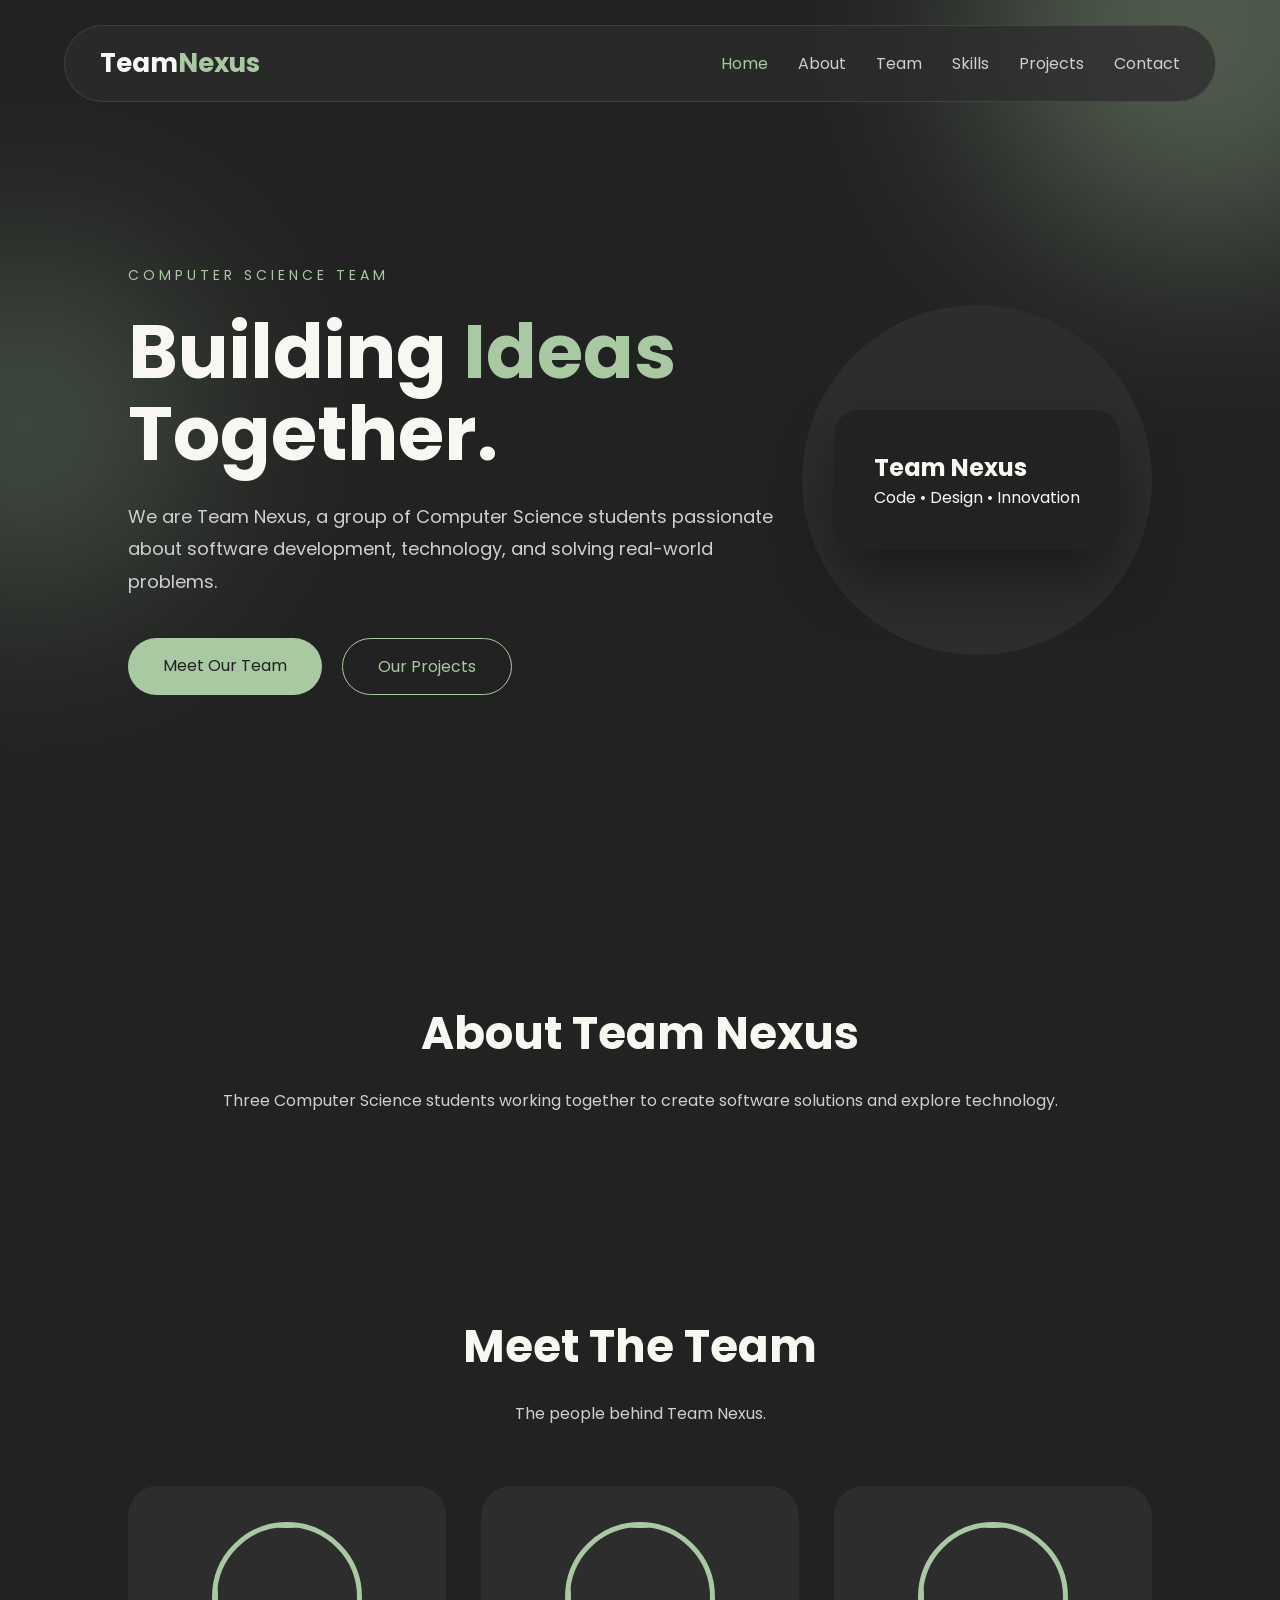
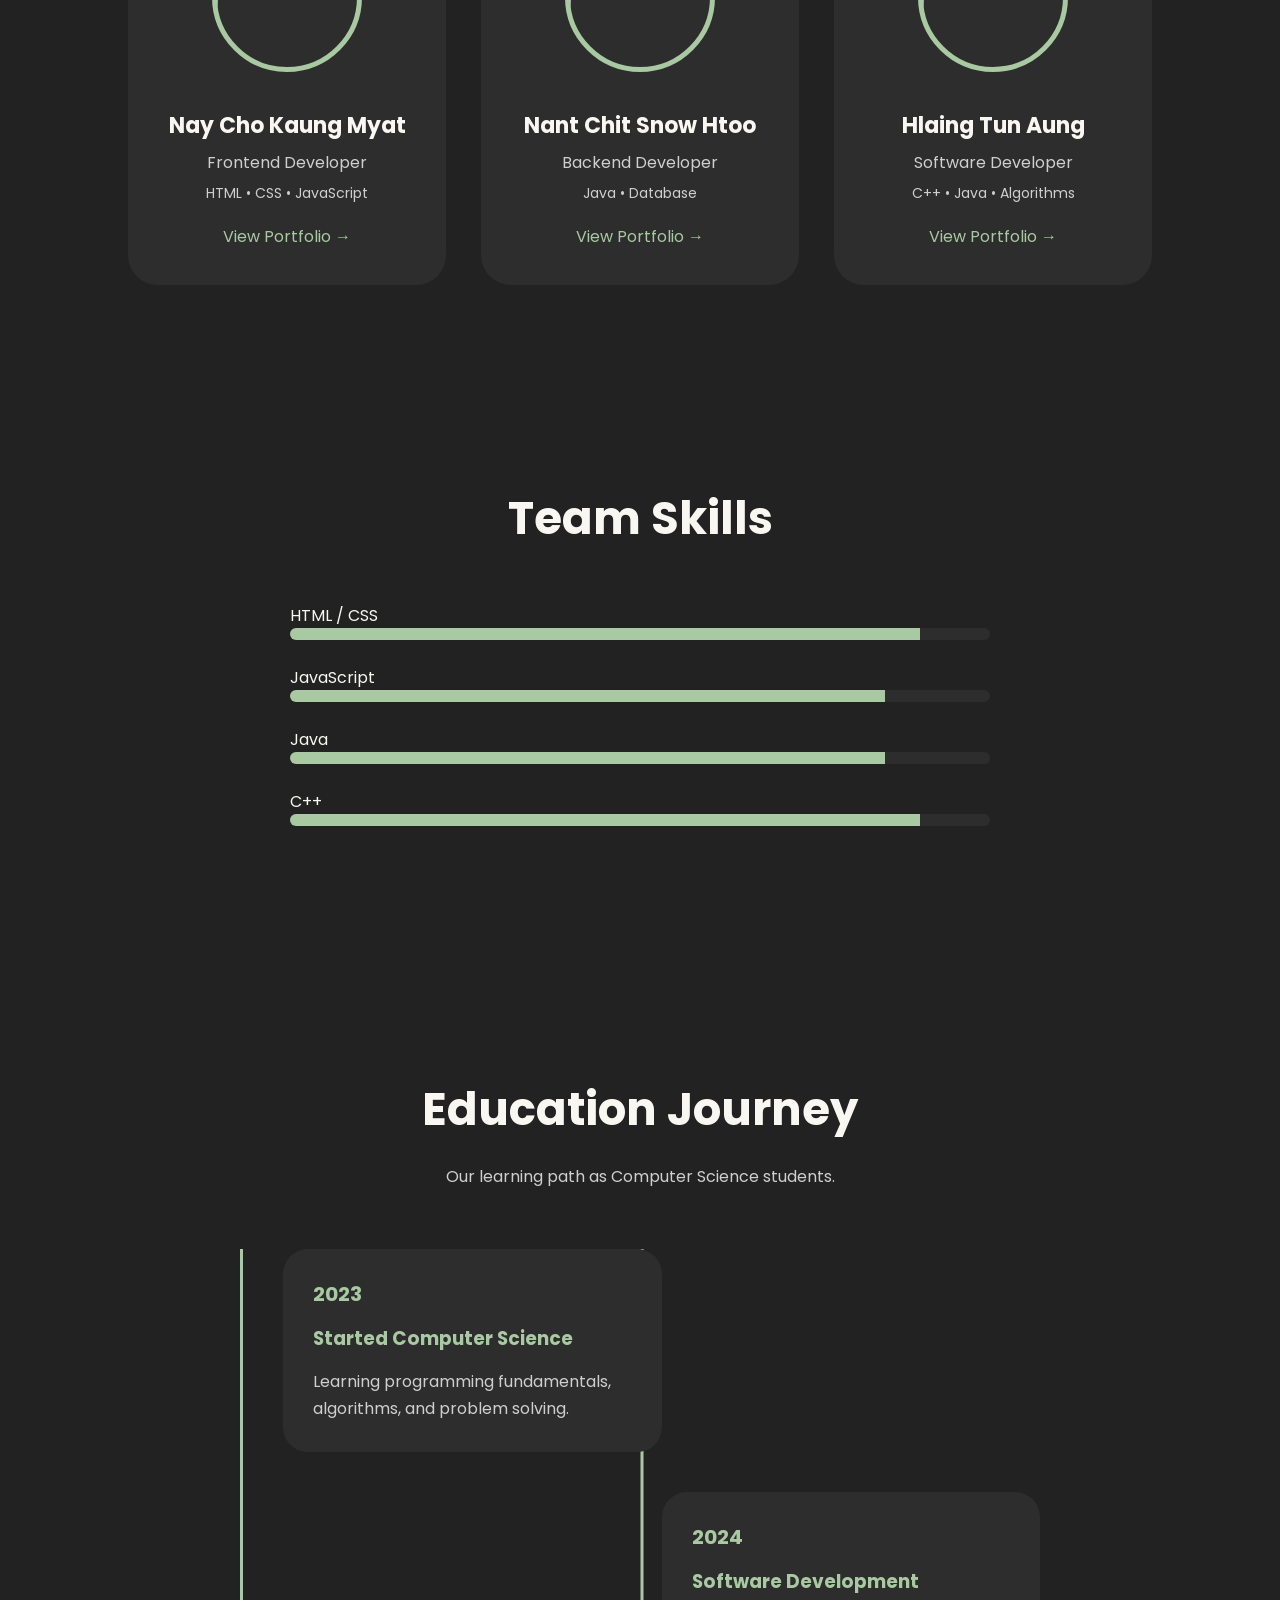
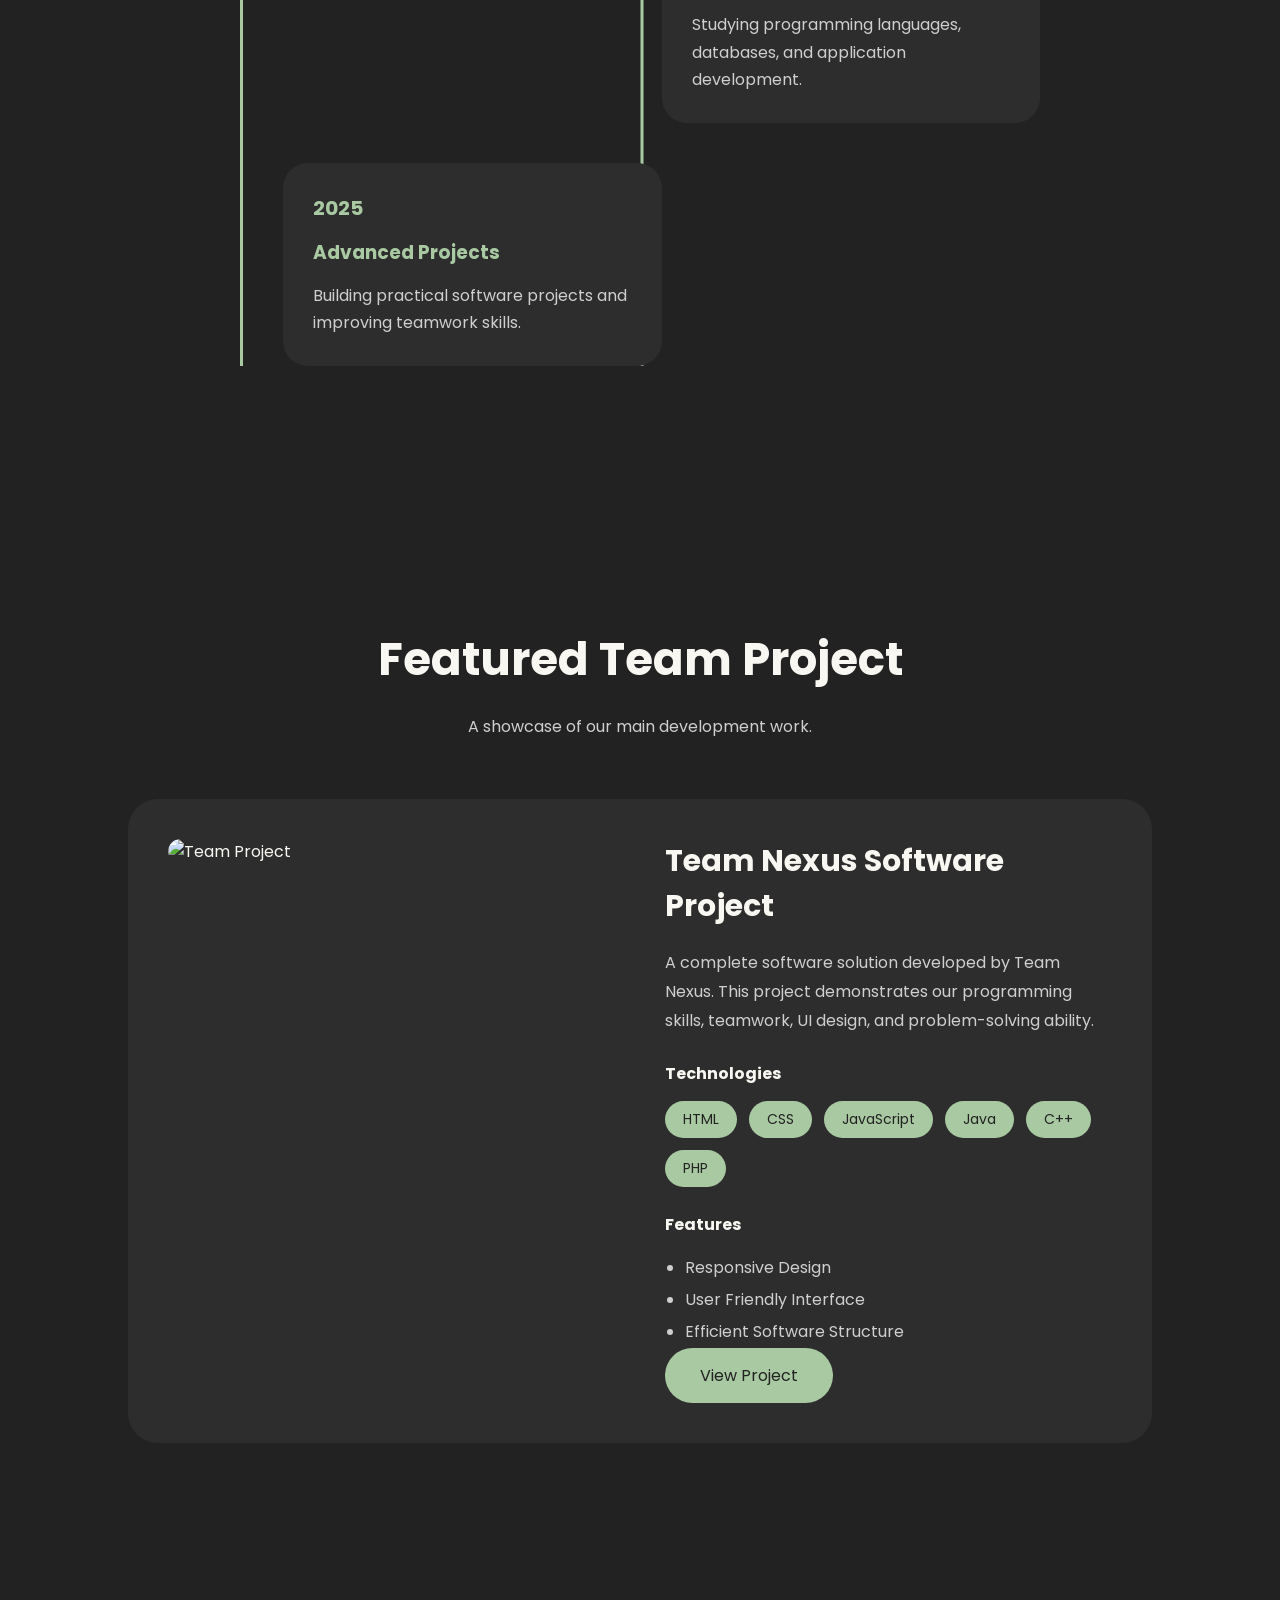
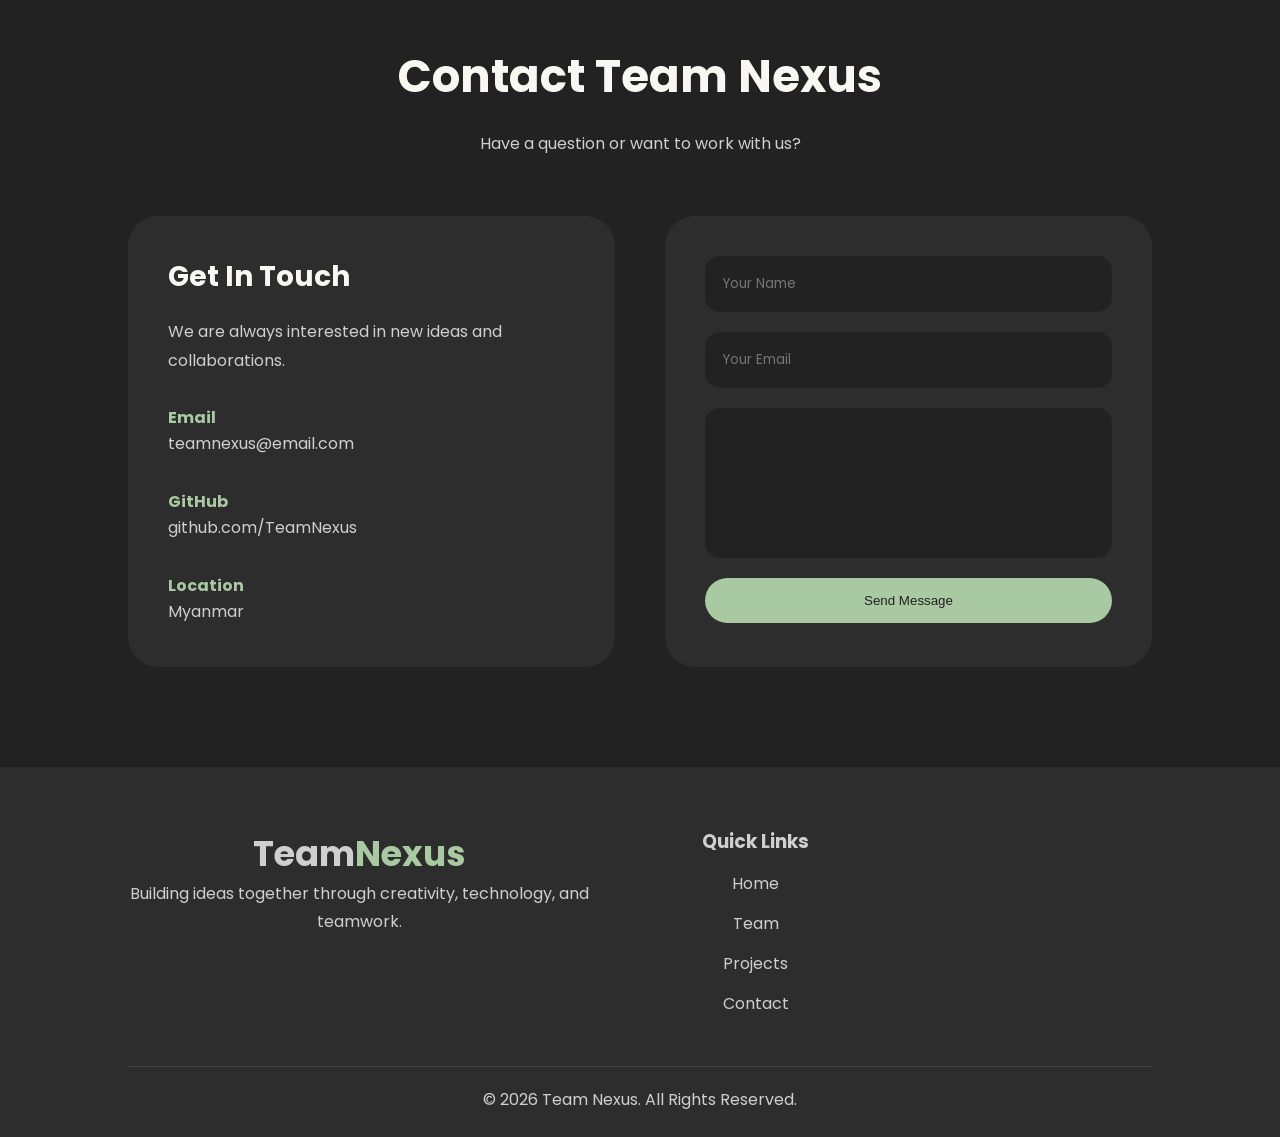
==== index.html @ 637f48d8 "Add files via upload" ====
<!DOCTYPE html>
<html lang="en">

<head>

    <meta charset="UTF-8">
    <meta name="viewport" content="width=device-width, initial-scale=1.0">

    <title>Team Nexus | Portfolio</title>

    <link rel="stylesheet" href="style.css">

    <link href="https://fonts.googleapis.com/css2?family=Poppins:wght@300;400;500;600;700&display=swap" rel="stylesheet">

</head>


<body>


<!-- Loading Screen -->

<div class="loader">

    <h1>TEAM NEXUS</h1>

    <div class="loader-circle"></div>

</div>



<!-- Background Effects -->

<div class="background-shape shape-one"></div>
<div class="background-shape shape-two"></div>





<!-- Navigation -->

<header class="navbar">


    <div class="logo">
        Team<span>Nexus</span>
    </div>



    <nav>

        <a href="#home" class="active">Home</a>

        <a href="#about">About</a>

        <a href="#team">Team</a>

        <a href="#skills">Skills</a>

        <a href="#projects">Projects</a>

        <a href="#contact">Contact</a>

    </nav>


    <button class="menu-btn">
        ☰
    </button>


</header>







<!-- HERO SECTION -->


<section class="hero" id="home">


    <div class="hero-text">


        <p class="small-title">
            COMPUTER SCIENCE TEAM
        </p>


        <h1>
            Building
            <span>
                Ideas
            </span>
            Together.
        </h1>


        <p class="description">

            We are Team Nexus, a group of Computer Science students
            passionate about software development, technology,
            and solving real-world problems.

        </p>



        <div class="hero-buttons">


            <a href="#team" class="btn primary">
                Meet Our Team
            </a>


            <a href="#projects" class="btn secondary">
                Our Projects
            </a>


        </div>


    </div>





    <div class="hero-image">


        <div class="floating-card">


            <h2>
                Team Nexus
            </h2>


            <p>
                Code • Design • Innovation
            </p>


        </div>


    </div>


</section>









<!-- ABOUT -->


<section class="section" id="about">


    <h2>
        About Team Nexus
    </h2>


    <p class="section-text">

        Three Computer Science students working together
        to create software solutions and explore technology.

    </p>


</section>









<!-- TEAM SECTION -->


<section class="section" id="team">


<h2>
    Meet The Team
</h2>


<p class="section-text">
    The people behind Team Nexus.
</p>



<div class="team-container">





<!-- MEMBER 1 -->

<div class="team-card reveal">


    <div class="photo">

        <img src="naychokaungmyat.jpg">

    </div>



    <h3>
        Nay Cho Kaung Myat
    </h3>



    <p>
        Frontend Developer
    </p>



    <p class="mini">
        HTML • CSS • JavaScript
    </p>



    <a href="member1.html">
        View Portfolio →
    </a>


</div>







<!-- MEMBER 2 -->


<div class="team-card reveal">


    <div class="photo">

        <img src="nantchitsnowhtoo.jpg">

    </div>



    <h3>
        Nant Chit Snow Htoo
    </h3>



    <p>
        Backend Developer
    </p>



    <p class="mini">
        Java • Database
    </p>



    <a href="member2.html">
        View Portfolio →
    </a>


</div>









<!-- MEMBER 3 -->


<div class="team-card reveal">


    <div class="photo">

        <img src="hlainghtunaung.jpg">

    </div>



    <h3>
        Hlaing Tun Aung
    </h3>



    <p>
        Software Developer
    </p>



    <p class="mini">
        C++ • Java • Algorithms
    </p>



    <a href="https://tunaunghlaing299-ux.github.io/student-portfolio/">
        View Portfolio →
    </a>


</div>



</div>


</section>









<!-- SKILLS -->


<section class="section" id="skills">


<h2>
    Team Skills
</h2>



<div class="skills-box">


<p>
HTML / CSS
</p>


<div class="bar">
<span style="width:90%"></span>
</div>





<p>
JavaScript
</p>


<div class="bar">
<span style="width:85%"></span>
</div>






<p>
Java
</p>


<div class="bar">
<span style="width:85%"></span>
</div>





<p>
C++
</p>


<div class="bar">
<span style="width:90%"></span>
</div>




</div>


</section>




<!-- EDUCATION TIMELINE -->

<section class="section" id="education">

    <h2>
        Education Journey
    </h2>


    <p class="section-text">
        Our learning path as Computer Science students.
    </p>



    <div class="timeline">


        <div class="timeline-item">

            <span>
                2023
            </span>

            <h3>
                Started Computer Science
            </h3>

            <p>
                Learning programming fundamentals,
                algorithms, and problem solving.
            </p>

        </div>





        <div class="timeline-item">

            <span>
                2024
            </span>


            <h3>
                Software Development
            </h3>


            <p>
                Studying programming languages,
                databases, and application development.
            </p>

        </div>






        <div class="timeline-item">


            <span>
                2025
            </span>


            <h3>
                Advanced Projects
            </h3>


            <p>
                Building practical software projects
                and improving teamwork skills.
            </p>


        </div>



    </div>


</section>




<!-- FEATURED PROJECT -->


<section class="section" id="projects">


<h2>
    Featured Team Project
</h2>


<p class="section-text">

A showcase of our main development work.

</p>




<div class="project-showcase">



    <div class="project-image">


        <img src="images/project/main-project.jpg"
        alt="Team Project">


    </div>





    <div class="project-info">


        <h3>
            Team Nexus Software Project
        </h3>



        <p>

        A complete software solution developed
        by Team Nexus. This project demonstrates
        our programming skills, teamwork,
        UI design, and problem-solving ability.

        </p>





        <h4>
            Technologies
        </h4>



        <div class="tech-list">


            <span>
                HTML
            </span>


            <span>
                CSS
            </span>


            <span>
                JavaScript
            </span>


            <span>
                Java
            </span>


            <span>
                C++
            </span>


            <span>
                PHP
            </span>

        </div>





        <h4>
            Features
        </h4>



        <ul>


            <li>
                Responsive Design
            </li>


            <li>
                User Friendly Interface
            </li>



            <li>
                Efficient Software Structure
            </li>


        </ul>



        <a href="#" class="btn primary">

            View Project

        </a>



    </div>



</div>



</section>








<!-- CONTACT -->


<section class="section contact" id="contact">


<h2>
    Contact Team Nexus
</h2>


<p class="section-text">

Have a question or want to work with us?

</p>




<div class="contact-container">



    <!-- CONTACT INFORMATION -->


    <div class="contact-info">


        <h3>
            Get In Touch
        </h3>


        <p>
            We are always interested in
            new ideas and collaborations.
        </p>



        <div class="contact-item">


            <h4>
                Email
            </h4>


            <p>
                teamnexus@email.com
            </p>


        </div>





        <div class="contact-item">


            <h4>
                GitHub
            </h4>


            <p>
                github.com/TeamNexus
            </p>


        </div>





        <div class="contact-item">


            <h4>
                Location
            </h4>


            <p>
                Myanmar
            </p>


        </div>



    </div>






    <!-- CONTACT FORM -->


    <form class="contact-form">



        <input 
        type="text"
        placeholder="Your Name">





        <input 
        type="email"
        placeholder="Your Email">





        <textarea 
        placeholder="Your Message">
        </textarea>





        <button class="btn primary">

            Send Message

        </button>




    </form>



</div>



</section>








<!-- FOOTER -->


<footer>


<div class="footer-container">



    <div class="footer-brand">


        <h2>
            Team<span>Nexus</span>
        </h2>


        <p>

        Building ideas together through
        creativity, technology, and teamwork.

        </p>


    </div>






    <div class="footer-links">


        <h3>
            Quick Links
        </h3>


        <a href="#home">
            Home
        </a>


        <a href="#team">
            Team
        </a>


        <a href="#projects">
            Projects
        </a>


        <a href="#contact">
            Contact
        </a>


    </div>





</div>






<div class="copyright">


<p>

© 2026 Team Nexus. All Rights Reserved.

</p>


</div>



</footer>






<script src="script.js"></script>


</body>

</html>
---- style.css ----
/* =========================================
   TEAM NEXUS
   Matcha Mist × Dusty Coal
   Premium Portfolio Design
========================================= */


* {
    margin: 0;
    padding: 0;
    box-sizing: border-box;
}


html {
    scroll-behavior: smooth;
}


body {

    font-family: "Poppins", sans-serif;

    background: #222222;

    color: #F8F7F2;

    overflow-x: hidden;

}



/* =========================================
   LOADER
========================================= */


.loader {

    position: fixed;

    inset: 0;

    background: #222222;

    display:flex;

    justify-content:center;

    align-items:center;

    flex-direction:column;

    z-index:9999;

    animation: hideLoader 2.5s forwards;

}



.loader h1 {

    color:#A8C9A1;

    letter-spacing:6px;

    font-size:42px;

}



.loader-circle {


    width:50px;

    height:50px;

    border-radius:50%;

    border:4px solid #2D2D2D;

    border-top-color:#A8C9A1;

    margin-top:25px;

    animation:spin 1s linear infinite;

}



@keyframes spin {

    to {

        transform:rotate(360deg);

    }

}



@keyframes hideLoader {


    80% {

        opacity:1;

    }


    100% {

        opacity:0;

        visibility:hidden;

    }

}





/* =========================================
   BACKGROUND EFFECT
========================================= */


.background-shape {

    position:absolute;

    border-radius:50%;

    filter:blur(100px);

    opacity:.35;

    z-index:-1;

}



.shape-one {


    width:450px;

    height:450px;

    background:#A8C9A1;

    top:-200px;

    right:-150px;

    animation:float 8s infinite alternate;

}



.shape-two {


    width:350px;

    height:350px;

    background:#7F9F7D;

    left:-150px;

    bottom:300px;

    animation:float 10s infinite alternate;

}



@keyframes float {

    from {

        transform:translateY(0);

    }


    to {

        transform:translateY(80px);

    }

}








/* =========================================
   NAVBAR
========================================= */


.navbar {


    position:fixed;

    top:25px;

    left:50%;

    transform:translateX(-50%);

    width:90%;

    padding:18px 35px;

    display:flex;

    justify-content:space-between;

    align-items:center;


    background:rgba(45,45,45,.75);

    backdrop-filter:blur(20px);

    border:1px solid rgba(168,201,161,.15);

    border-radius:50px;

    z-index:1000;


}



.logo {

    font-size:26px;

    font-weight:700;

}



.logo span {

    color:#A8C9A1;

}



nav {

    display:flex;

    gap:30px;

}



nav a {


    color:#CFCFCF;

    text-decoration:none;

    transition:.3s;

}



nav a:hover,
nav .active {


    color:#A8C9A1;

}



.menu-btn {


    display:none;

    background:none;

    border:none;

    color:white;

    font-size:25px;

}








/* =========================================
   HERO
========================================= */


.hero {


    min-height:100vh;

    padding:140px 10% 80px;

    display:flex;

    justify-content:space-between;

    align-items:center;


}



.hero-text {


    max-width:650px;

    animation:appear 1s ease;

}



.small-title {


    color:#A8C9A1;

    letter-spacing:4px;

    font-size:14px;

}



.hero h1 {


    font-size:75px;

    line-height:1.1;

    margin:25px 0;

}



.hero h1 span {

    color:#A8C9A1;

}



.description {


    color:#CFCFCF;

    line-height:1.8;

    font-size:18px;

}



.hero-buttons {


    display:flex;

    gap:20px;

    margin-top:40px;

}



.btn {


    padding:15px 35px;

    border-radius:40px;

    text-decoration:none;

    display:inline-block;

    transition:.4s;

}



.btn:hover {

    transform:translateY(-5px);

}



.primary {


    background:#A8C9A1;

    color:#222;

}



.secondary {


    border:1px solid #A8C9A1;

    color:#A8C9A1;

}






.hero-image {


    width:350px;

    height:350px;

    background:#2D2D2D;

    border-radius:50%;


    display:flex;

    justify-content:center;

    align-items:center;


    animation:float 5s infinite alternate;

}



.floating-card {


    padding:40px;

    background:#222;

    border-radius:25px;

    box-shadow:0 30px 60px rgba(0,0,0,.4);

}





/* =========================================
   SECTION
========================================= */


.section {


    padding:100px 10%;

}



.section h2 {


    text-align:center;

    font-size:45px;

    margin-bottom:20px;

}



.section-text {


    text-align:center;

    color:#CFCFCF;

}








/* =========================================
   TEAM CARDS
========================================= */


.team-container {


    margin-top:60px;

    display:grid;

    grid-template-columns:repeat(3,1fr);

    gap:35px;

}



.team-card {


    background:#2D2D2D;

    padding:35px;

    border-radius:30px;

    text-align:center;

    border:1px solid transparent;

    transition:.5s;


}



.team-card:hover {


    transform:translateY(-15px);

    border-color:#A8C9A1;


}



.photo img {


    width:150px;

    height:150px;

    border-radius:50%;

    object-fit:cover;

    border:5px solid #A8C9A1;

}



.team-card h3 {


    margin-top:25px;

    font-size:22px;

}



.team-card p {


    color:#CFCFCF;

    margin-top:8px;

}



.mini {


    font-size:14px;

}



.team-card a {


    display:inline-block;

    margin-top:20px;

    color:#A8C9A1;

    text-decoration:none;

}









/* =========================================
   SKILLS
========================================= */


.skills-box {


    max-width:700px;

    margin:50px auto;

}



.skills-box p {


    margin-top:25px;

}



.bar {


    height:12px;

    background:#2D2D2D;

    border-radius:20px;

    overflow:hidden;

}



.bar span {


    display:block;

    height:100%;

    background:#A8C9A1;

}








/* =========================================
   FEATURED PROJECT
========================================= */


.featured-project {


    margin-top:50px;

    background:#2D2D2D;

    border-radius:30px;

    padding:40px;

    display:flex;

    gap:40px;

    align-items:center;

}



.featured-project img {


    width:45%;

    border-radius:20px;

}



.featured-project p {


    color:#CFCFCF;

    line-height:1.8;

    margin:20px 0;

}








/* =========================================
   FOOTER
========================================= */


footer {


    padding:30px;

    text-align:center;

    background:#2D2D2D;

    color:#CFCFCF;

}







/* =========================================
   MOBILE
========================================= */


@media(max-width:900px){


nav {

    display:none;

}


.menu-btn {

    display:block;

}


.hero {


    flex-direction:column;

    text-align:center;

}



.hero h1 {


    font-size:50px;

}



.hero-buttons {


    justify-content:center;

}



.hero-image {


    margin-top:60px;

}



.team-container {


    grid-template-columns:1fr;

}



.featured-project {


    flex-direction:column;

}



.featured-project img {


    width:100%;

}



}

/* ===============================
   MEMBER PAGE
================================ */


.member-hero {

    min-height:80vh;

    padding:140px 10%;

    display:flex;

    align-items:center;

    gap:60px;

}


.profile-image img {


    width:280px;

    height:280px;

    object-fit:cover;

    border-radius:50%;

    border:8px solid #A8C9A1;

}




.timeline {


    max-width:700px;

    margin:50px auto;

    border-left:3px solid #A8C9A1;

    padding-left:40px;


}



.timeline div {


    margin-bottom:40px;

}



.timeline h3 {


    color:#A8C9A1;

}




.gallery {


    columns:3;

    column-gap:20px;

    margin-top:50px;

}



.gallery img {


    width:100%;

    margin-bottom:20px;

    border-radius:20px;

    transition:.4s;

}



.gallery img:hover {


    transform:scale(1.05);

}



@media(max-width:900px){


.member-hero {


    flex-direction:column;

    text-align:center;

}



.gallery {


    columns:1;

}



}

/* =====================================
   IMAGE LIGHTBOX
===================================== */


.lightbox {

    position:fixed;

    inset:0;

    background:rgba(0,0,0,.9);

    display:none;

    justify-content:center;

    align-items:center;

    z-index:9999;

}



.lightbox.active {

    display:flex;

}



.lightbox-image {


    max-width:85%;

    max-height:85%;

    border-radius:20px;

    animation:zoom .4s ease;


}



@keyframes zoom {


    from {

        transform:scale(.7);

        opacity:0;

    }


    to {

        transform:scale(1);

        opacity:1;

    }

}





.close-lightbox {


    position:absolute;

    top:40px;

    right:50px;

    font-size:50px;

    color:white;

    cursor:pointer;


}



.prev,
.next {


    position:absolute;

    top:50%;


    transform:translateY(-50%);


    background:#A8C9A1;

    color:#222;


    border:none;

    font-size:30px;

    width:50px;

    height:50px;

    border-radius:50%;

    cursor:pointer;


}



.prev {


    left:40px;

}



.next {


    right:40px;

}





@media(max-width:700px){


.lightbox-image {


    max-width:95%;

}



.prev {

    left:15px;

}



.next {

    right:15px;

}


}

/* ===============================
   EDUCATION TIMELINE
================================ */


.timeline {

    max-width:800px;

    margin:60px auto;

    position:relative;

}



.timeline::before {


    content:"";

    position:absolute;

    left:50%;

    width:3px;

    height:100%;

    background:#A8C9A1;

    transform:translateX(-50%);

}



.timeline-item {


    width:50%;

    padding:30px;

    background:#2D2D2D;

    border-radius:25px;

    margin-bottom:40px;

    position:relative;

}



.timeline-item:nth-child(odd){

    margin-right:auto;

}



.timeline-item:nth-child(even){

    margin-left:auto;

}



.timeline-item span {


    color:#A8C9A1;

    font-weight:700;

    font-size:20px;

}



.timeline-item h3 {


    margin:15px 0;

}



.timeline-item p {


    color:#CFCFCF;

    line-height:1.7;

}





@media(max-width:800px){


.timeline::before{

    left:10px;

}



.timeline-item {


    width:100%;

    margin-left:30px!important;

}


}

/* ===============================
   FEATURED PROJECT
================================ */


.project-showcase {


    margin-top:60px;

    display:grid;

    grid-template-columns:1fr 1fr;

    gap:50px;

    background:#2D2D2D;

    padding:40px;

    border-radius:30px;


}



.project-image img {


    width:100%;

    border-radius:25px;

    transition:.4s;

}



.project-image img:hover {


    transform:scale(1.05);

}





.project-info h3 {


    font-size:30px;

    margin-bottom:20px;

}



.project-info p {


    color:#CFCFCF;

    line-height:1.8;

}





.project-info h4 {


    margin-top:25px;

    margin-bottom:15px;

}





.tech-list {


    display:flex;

    flex-wrap:wrap;

    gap:12px;


}



.tech-list span {


    background:#A8C9A1;

    color:#222;

    padding:8px 18px;

    border-radius:20px;

    font-size:14px;


}





.project-info ul {


    color:#CFCFCF;

    line-height:2;

    padding-left:20px;


}





@media(max-width:900px){


.project-showcase{


    grid-template-columns:1fr;

}



}


/* ===============================
   CONTACT SECTION
================================ */


.contact-container {


    margin-top:60px;

    display:grid;

    grid-template-columns:1fr 1fr;

    gap:50px;


}




.contact-info {


    background:#2D2D2D;

    padding:40px;

    border-radius:30px;


}



.contact-info h3 {


    font-size:28px;

    margin-bottom:20px;


}



.contact-info p {


    color:#CFCFCF;

    line-height:1.8;


}




.contact-item {


    margin-top:30px;

}



.contact-item h4 {


    color:#A8C9A1;

}





.contact-form {


    background:#2D2D2D;

    padding:40px;

    border-radius:30px;

    display:flex;

    flex-direction:column;

    gap:20px;


}




.contact-form input,
.contact-form textarea {


    width:100%;

    padding:18px;

    border-radius:15px;

    border:none;

    outline:none;

    background:#222222;

    color:white;

    font-family:"Poppins";


}



.contact-form textarea {


    height:150px;

    resize:none;


}



.contact-form button {


    border:none;

    cursor:pointer;

}





@media(max-width:900px){


.contact-container{


    grid-template-columns:1fr;

}



}
/* ===============================
   FOOTER
================================ */


footer {


    background:#2D2D2D;

    padding:60px 10% 25px;


}



.footer-container {


    display:grid;

    grid-template-columns:2fr 1fr 1fr;

    gap:50px;


}



.footer-brand h2 {


    font-size:35px;


}



.footer-brand span {


    color:#A8C9A1;


}



.footer-container p {


    color:#CFCFCF;

    line-height:1.8;

}



.footer-links,
.footer-social {


    display:flex;

    flex-direction:column;

    gap:15px;


}



.footer-links a,
.footer-social a {


    color:#CFCFCF;

    text-decoration:none;

    transition:.3s;


}



.footer-links a:hover,
.footer-social a:hover {


    color:#A8C9A1;


}





.copyright {


    margin-top:50px;

    padding-top:20px;

    border-top:1px solid #444;

    text-align:center;


}





@media(max-width:900px){


.footer-container {


    grid-template-columns:1fr;


}



}
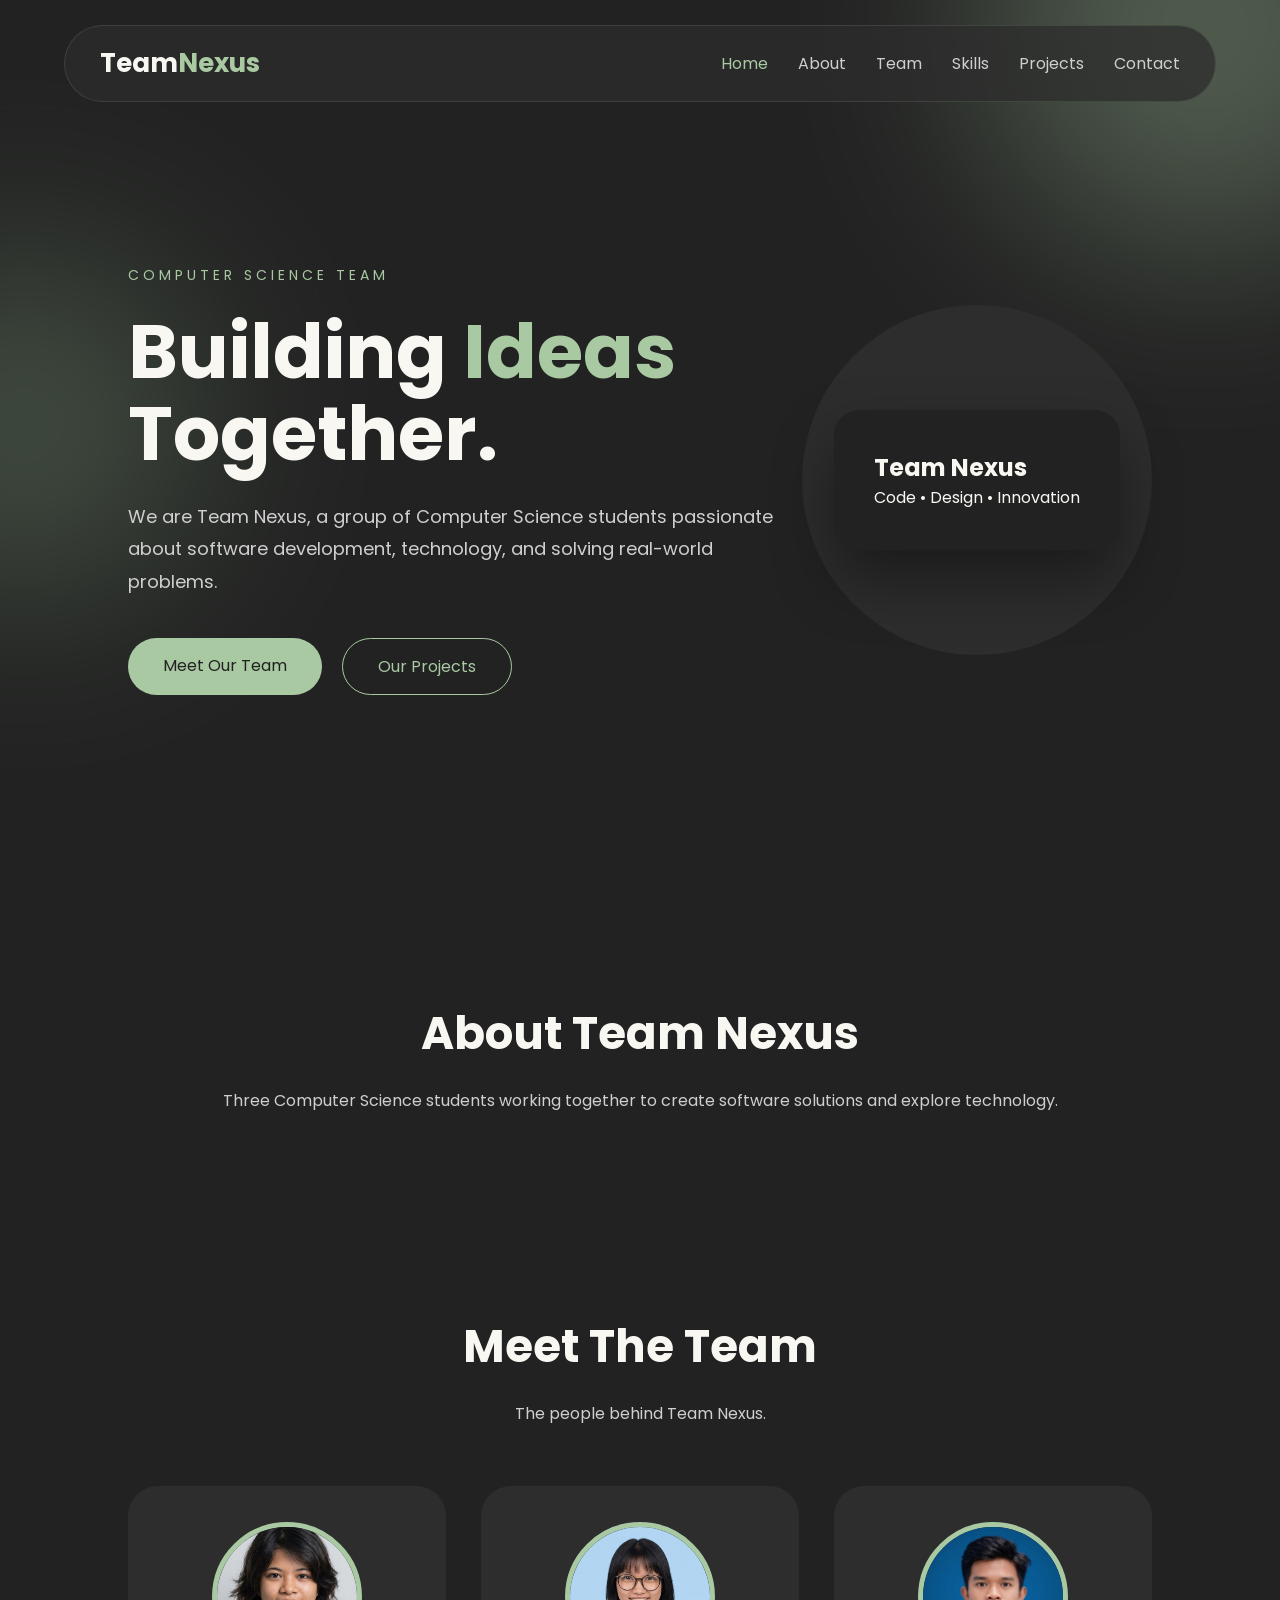
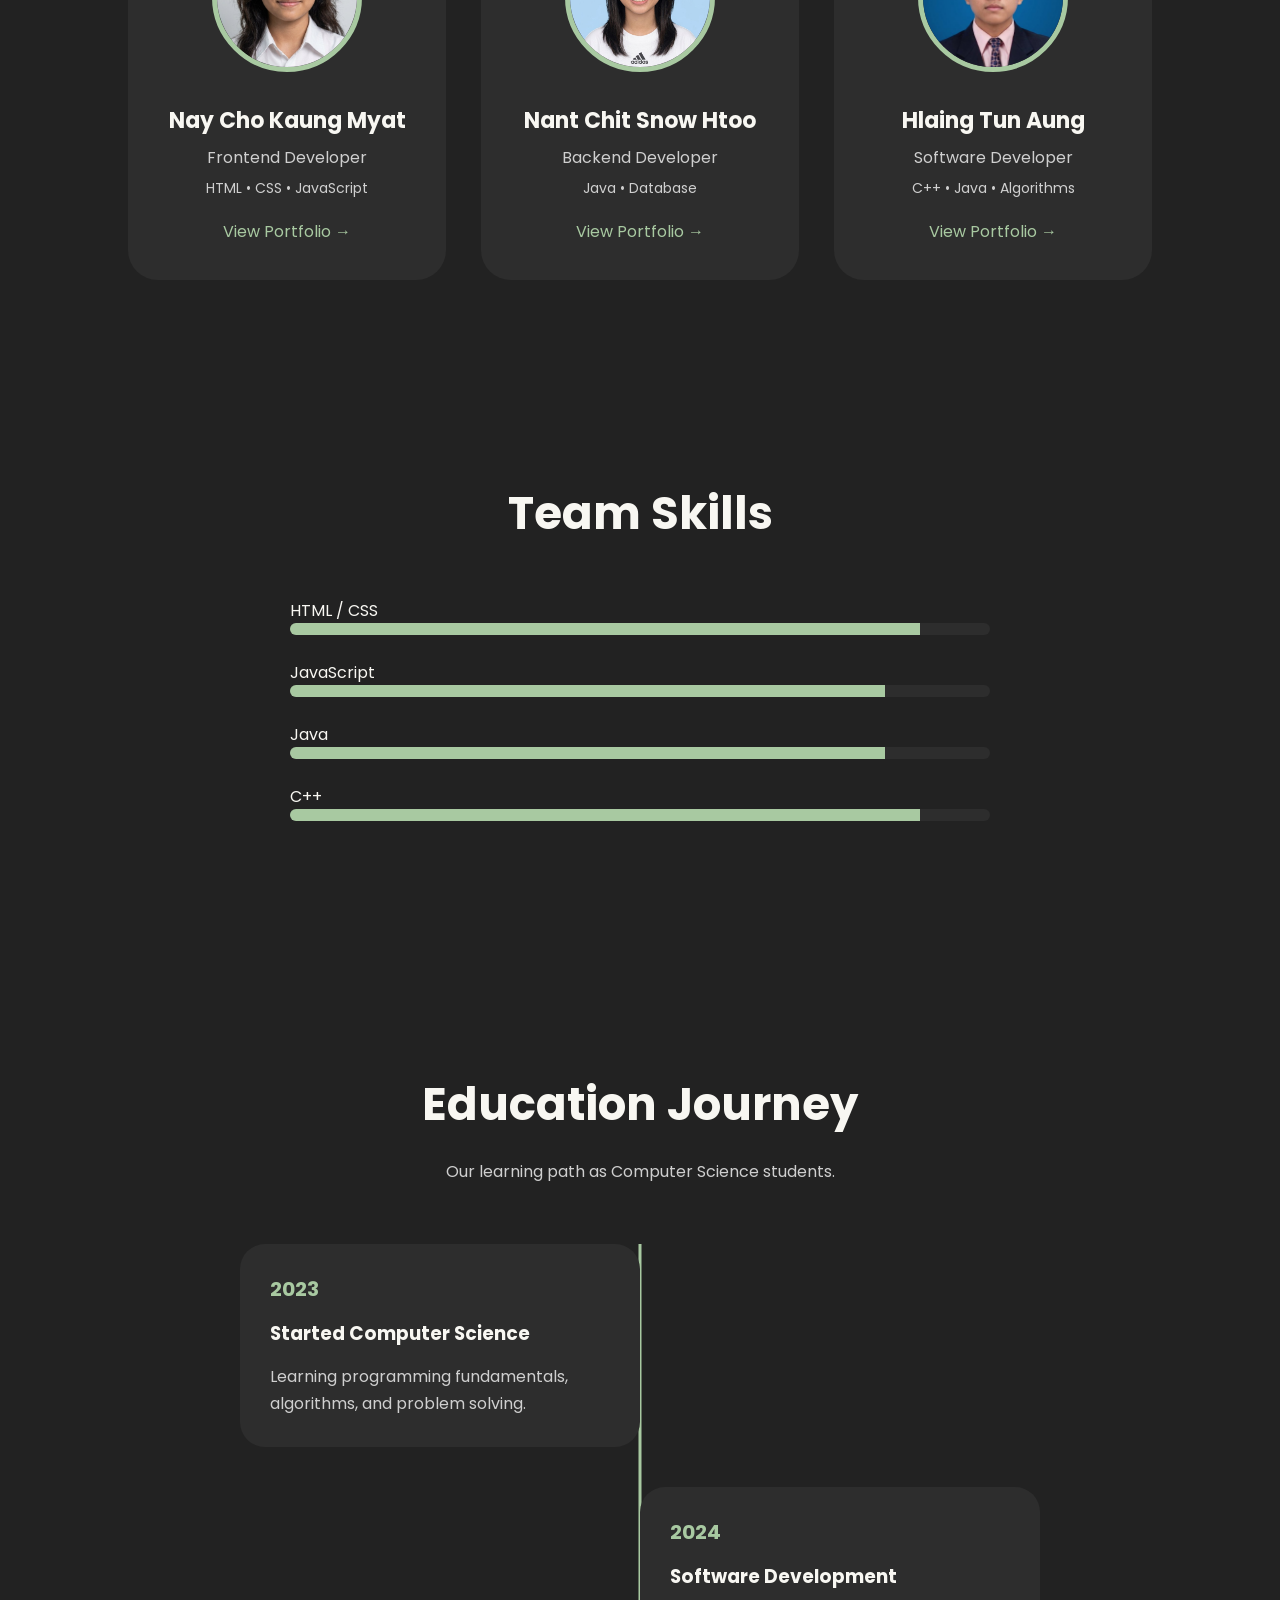
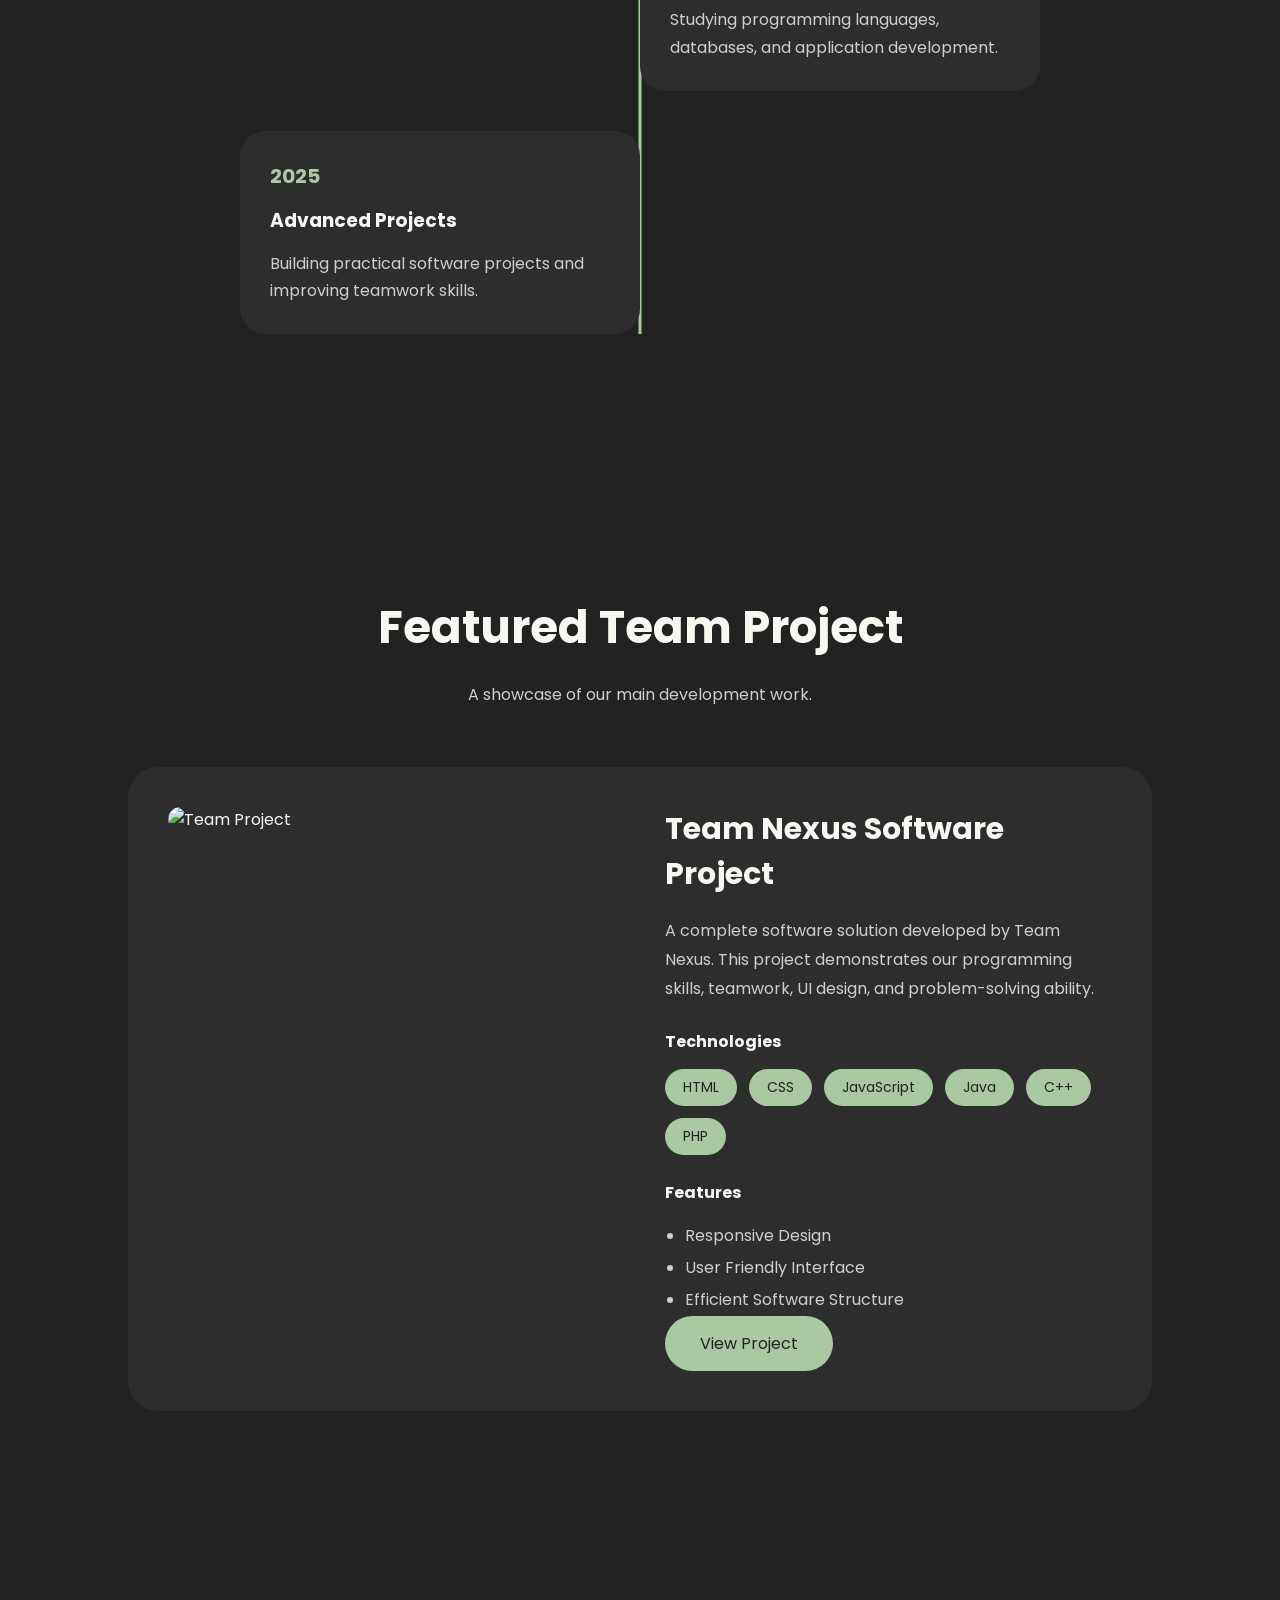
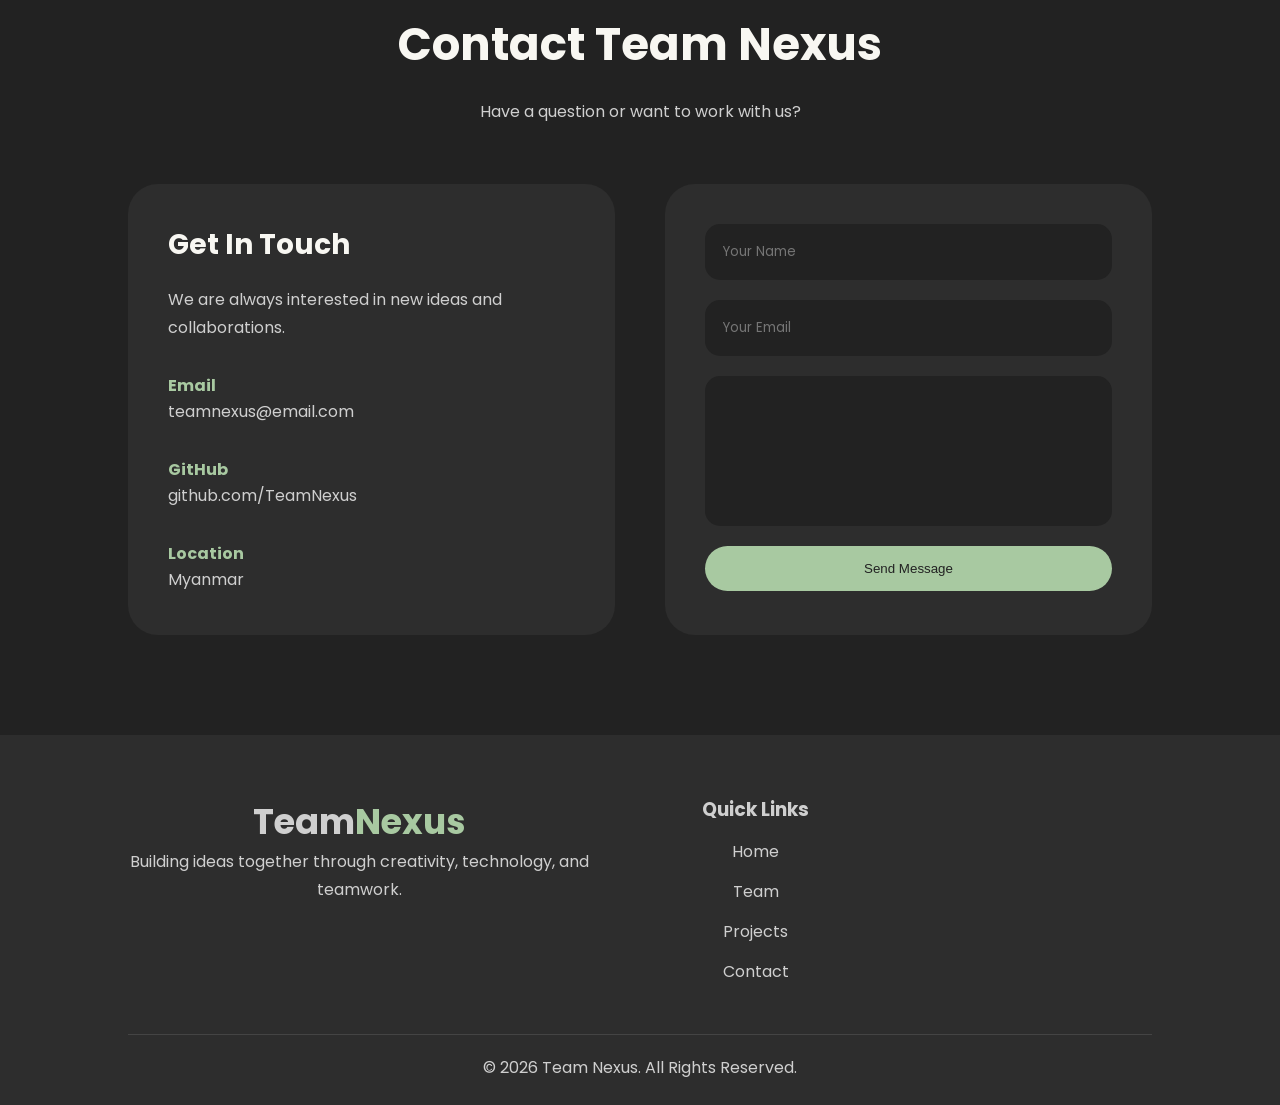
==== commit fcf2f8be: "linked all the members' portfolio together" ====
--- a/index.html
+++ b/index.html
@@ -250,7 +250,7 @@
 
 
 
-    <a href="member1.html">
+    <a href="https://nychtuffhanh.github.io/my-portfolio/">
         View Portfolio →
     </a>
 
@@ -295,7 +295,7 @@
 
 
 
-    <a href="member2.html">
+    <a href="https://codeandvibes.github.io/student-portfolio/">
         View Portfolio →
     </a>
 
--- a/style.css
+++ b/style.css
@@ -903,140 +903,7 @@
 
 }
 
-/* ===============================
-   MEMBER PAGE
-================================ */
-
-
-.member-hero {
-
-    min-height:80vh;
-
-    padding:140px 10%;
-
-    display:flex;
-
-    align-items:center;
-
-    gap:60px;
-
-}
-
-
-.profile-image img {
-
-
-    width:280px;
-
-    height:280px;
-
-    object-fit:cover;
-
-    border-radius:50%;
-
-    border:8px solid #A8C9A1;
-
-}
-
-
-
-
-.timeline {
-
-
-    max-width:700px;
-
-    margin:50px auto;
-
-    border-left:3px solid #A8C9A1;
-
-    padding-left:40px;
-
-
-}
-
-
-
-.timeline div {
-
-
-    margin-bottom:40px;
-
-}
-
-
-
-.timeline h3 {
-
-
-    color:#A8C9A1;
-
-}
-
-
-
-
-.gallery {
-
-
-    columns:3;
-
-    column-gap:20px;
-
-    margin-top:50px;
-
-}
-
-
-
-.gallery img {
-
-
-    width:100%;
-
-    margin-bottom:20px;
-
-    border-radius:20px;
-
-    transition:.4s;
-
-}
-
-
-
-.gallery img:hover {
-
-
-    transform:scale(1.05);
-
-}
-
-
-
-@media(max-width:900px){
-
-
-.member-hero {
-
-
-    flex-direction:column;
-
-    text-align:center;
-
-}
-
-
-
-.gallery {
-
-
-    columns:1;
-
-}
-
-
-
-}
+
 
 /* =====================================
    IMAGE LIGHTBOX
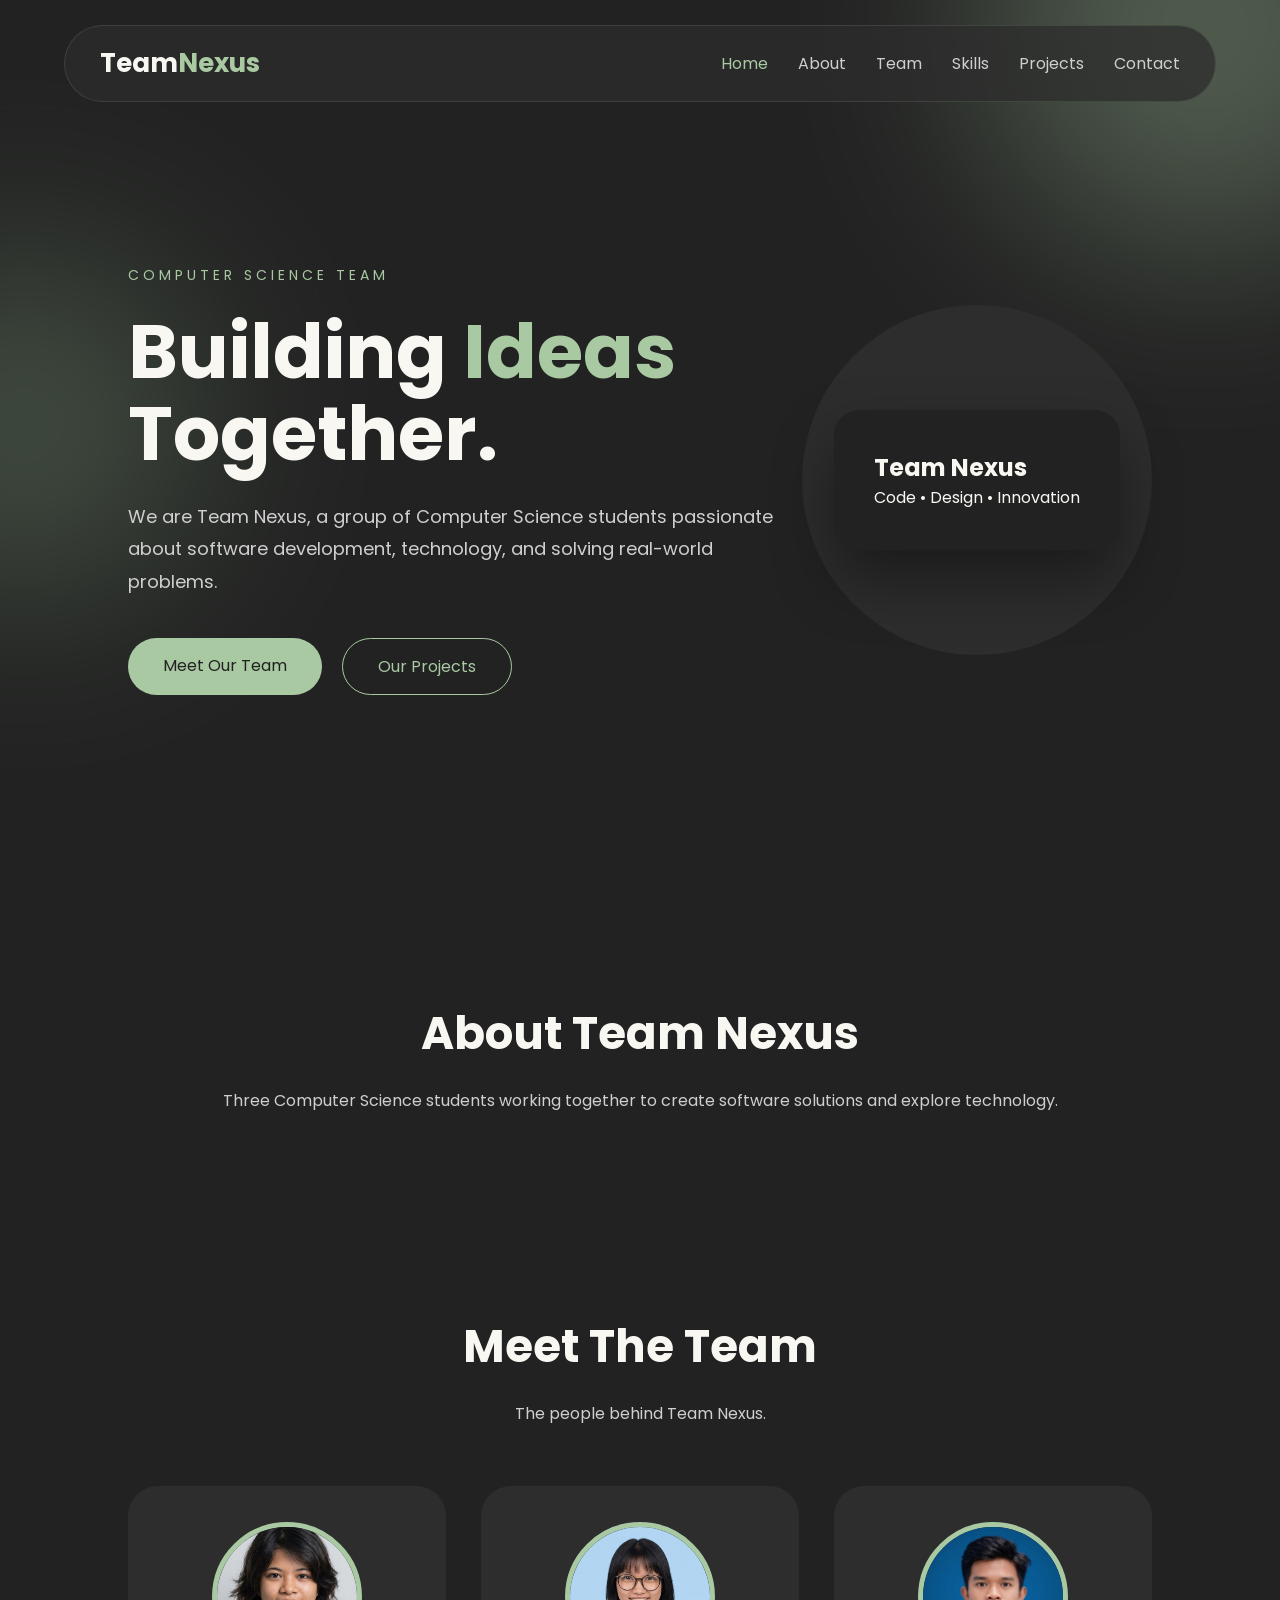
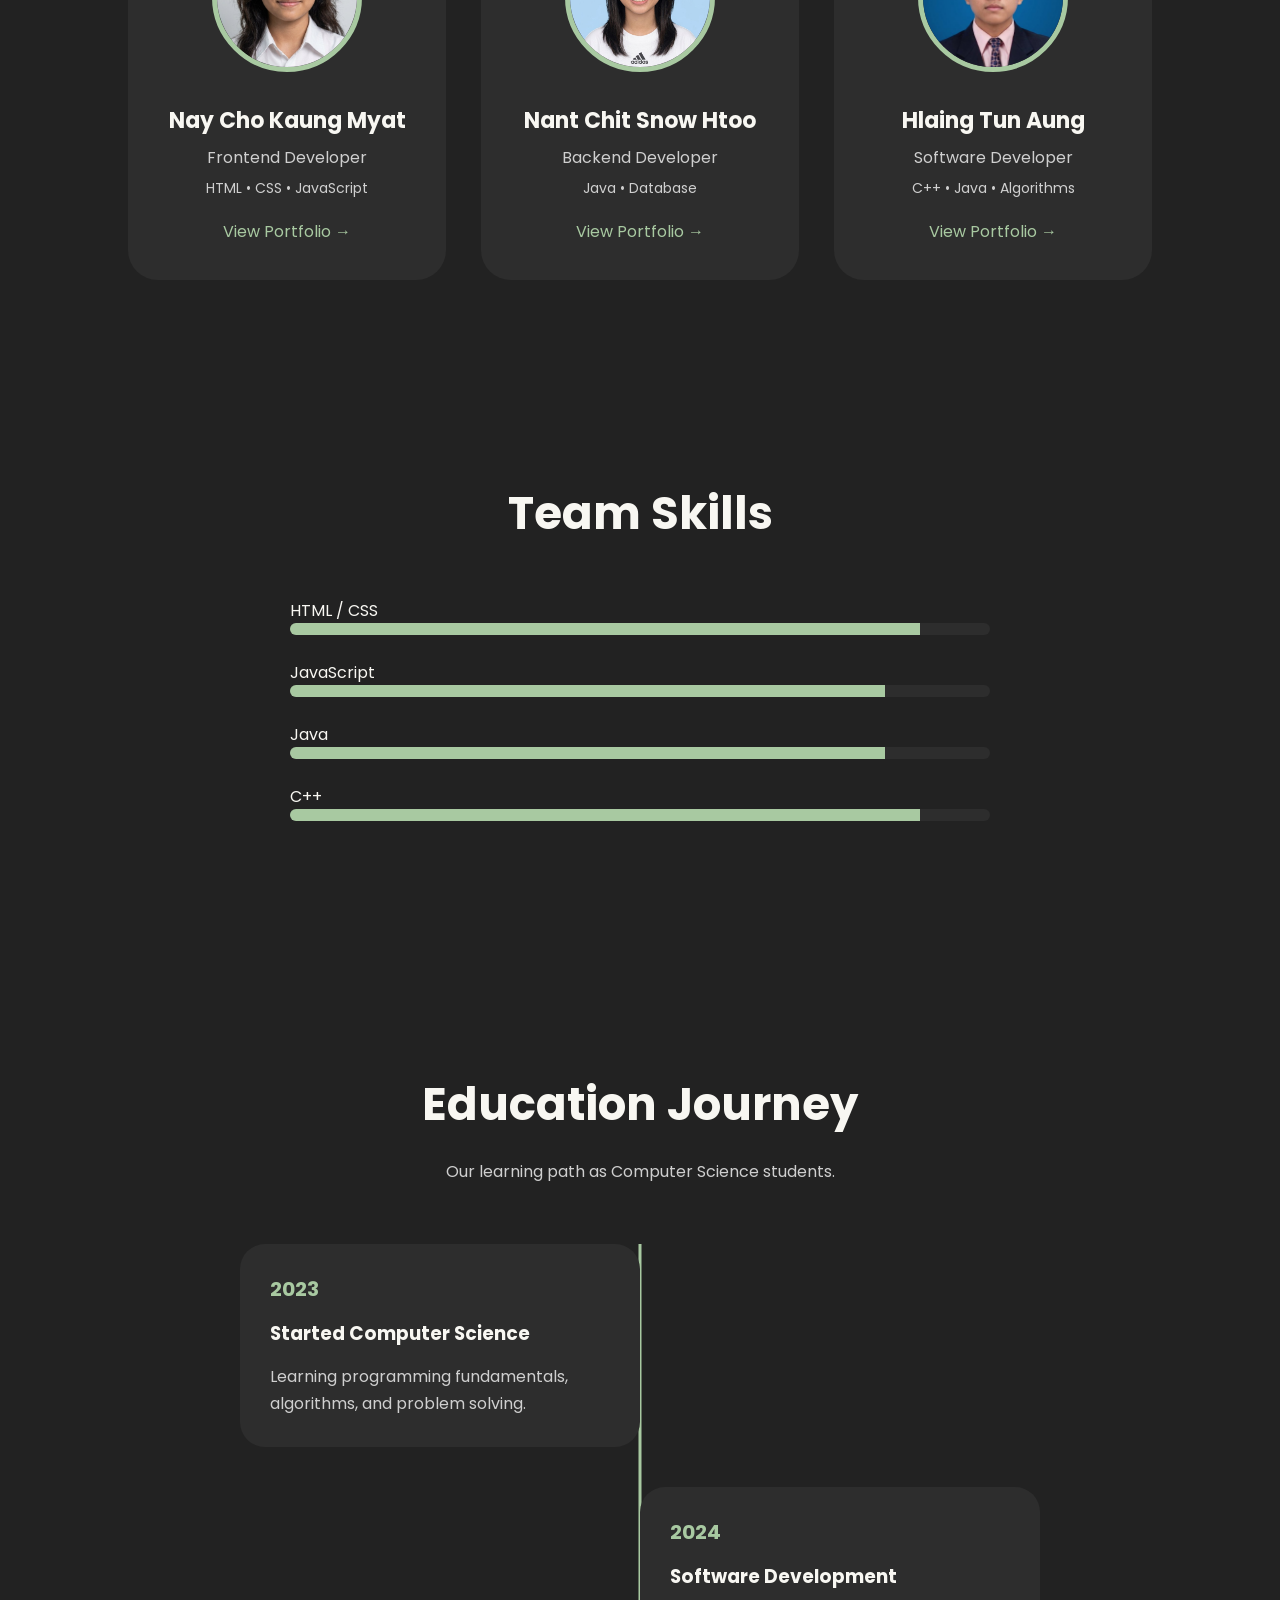
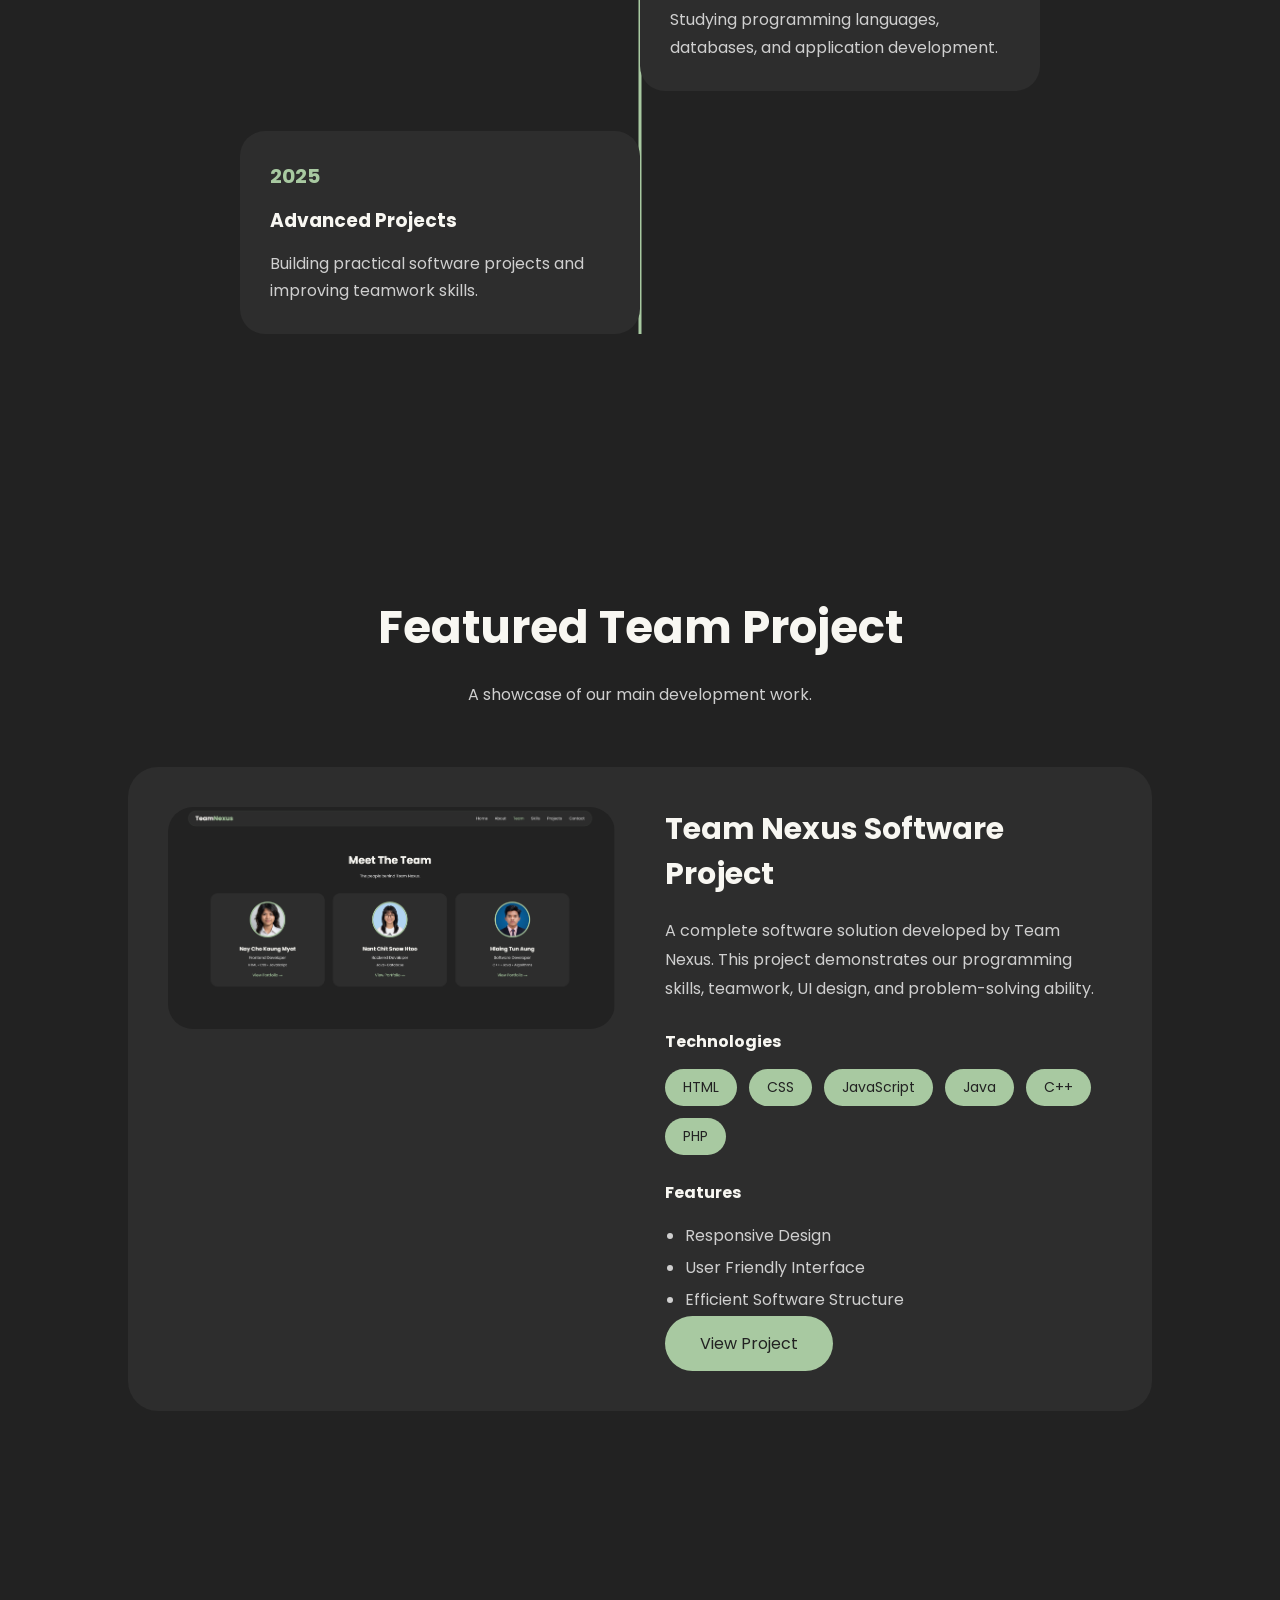
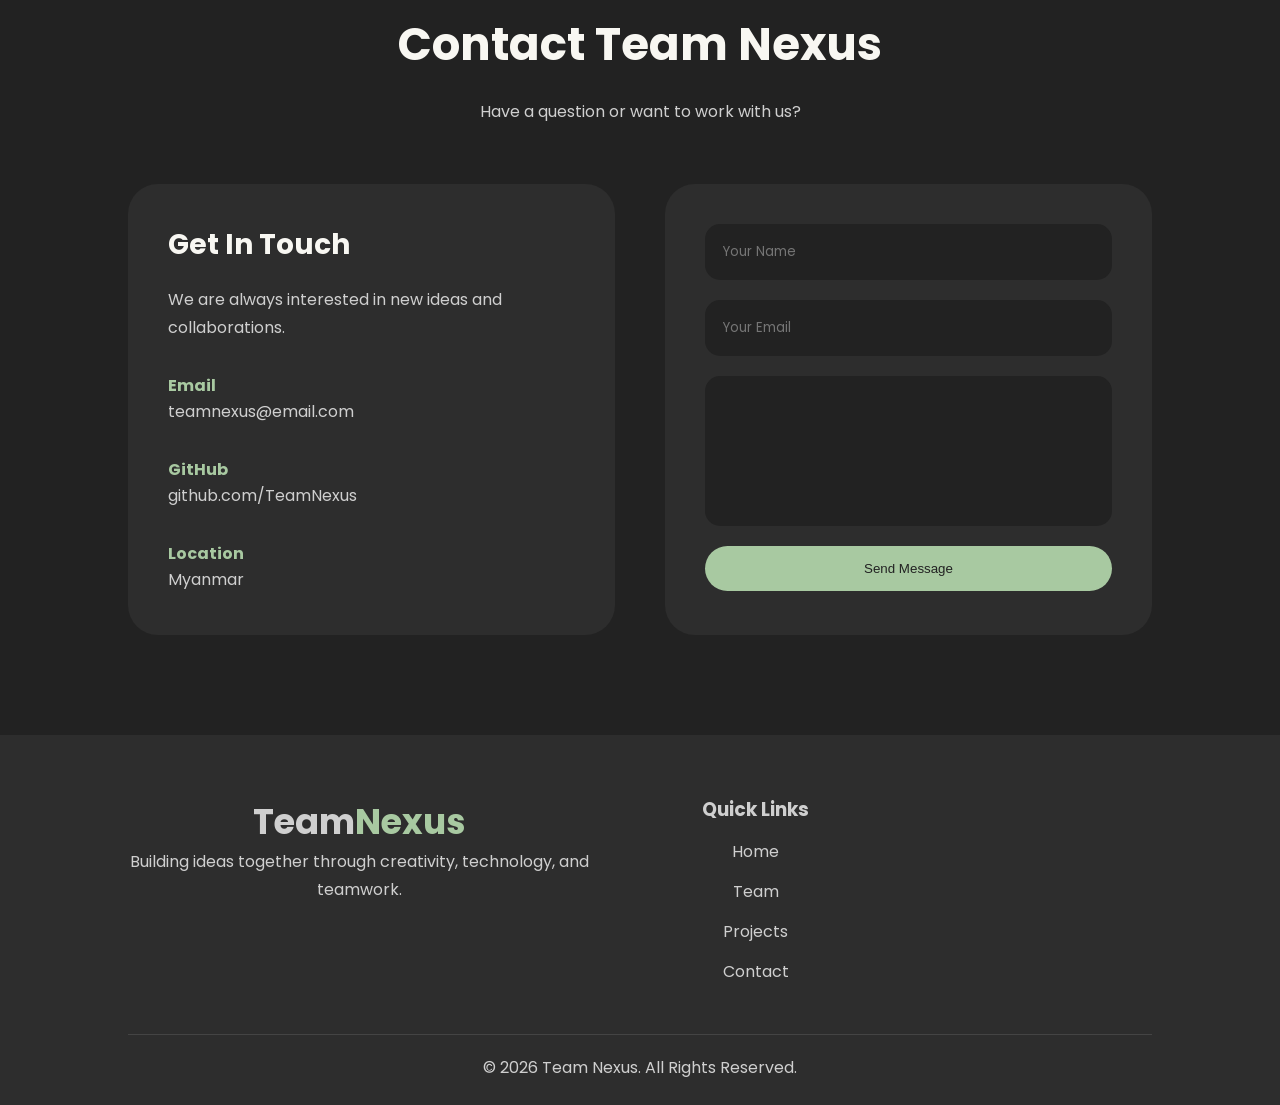
==== commit edced41e: "Worked on Team project Function" ====
--- a/index.html
+++ b/index.html
@@ -560,7 +560,7 @@
     <div class="project-image">
 
 
-        <img src="images/project/main-project.jpg"
+        <img src="teampj.png"
         alt="Team Project">
 
 
@@ -665,7 +665,7 @@
 
 
 
-        <a href="#" class="btn primary">
+        <a href="https://nychtuffhanh.github.io/student-portfolio/" class="btn primary">
 
             View Project
 
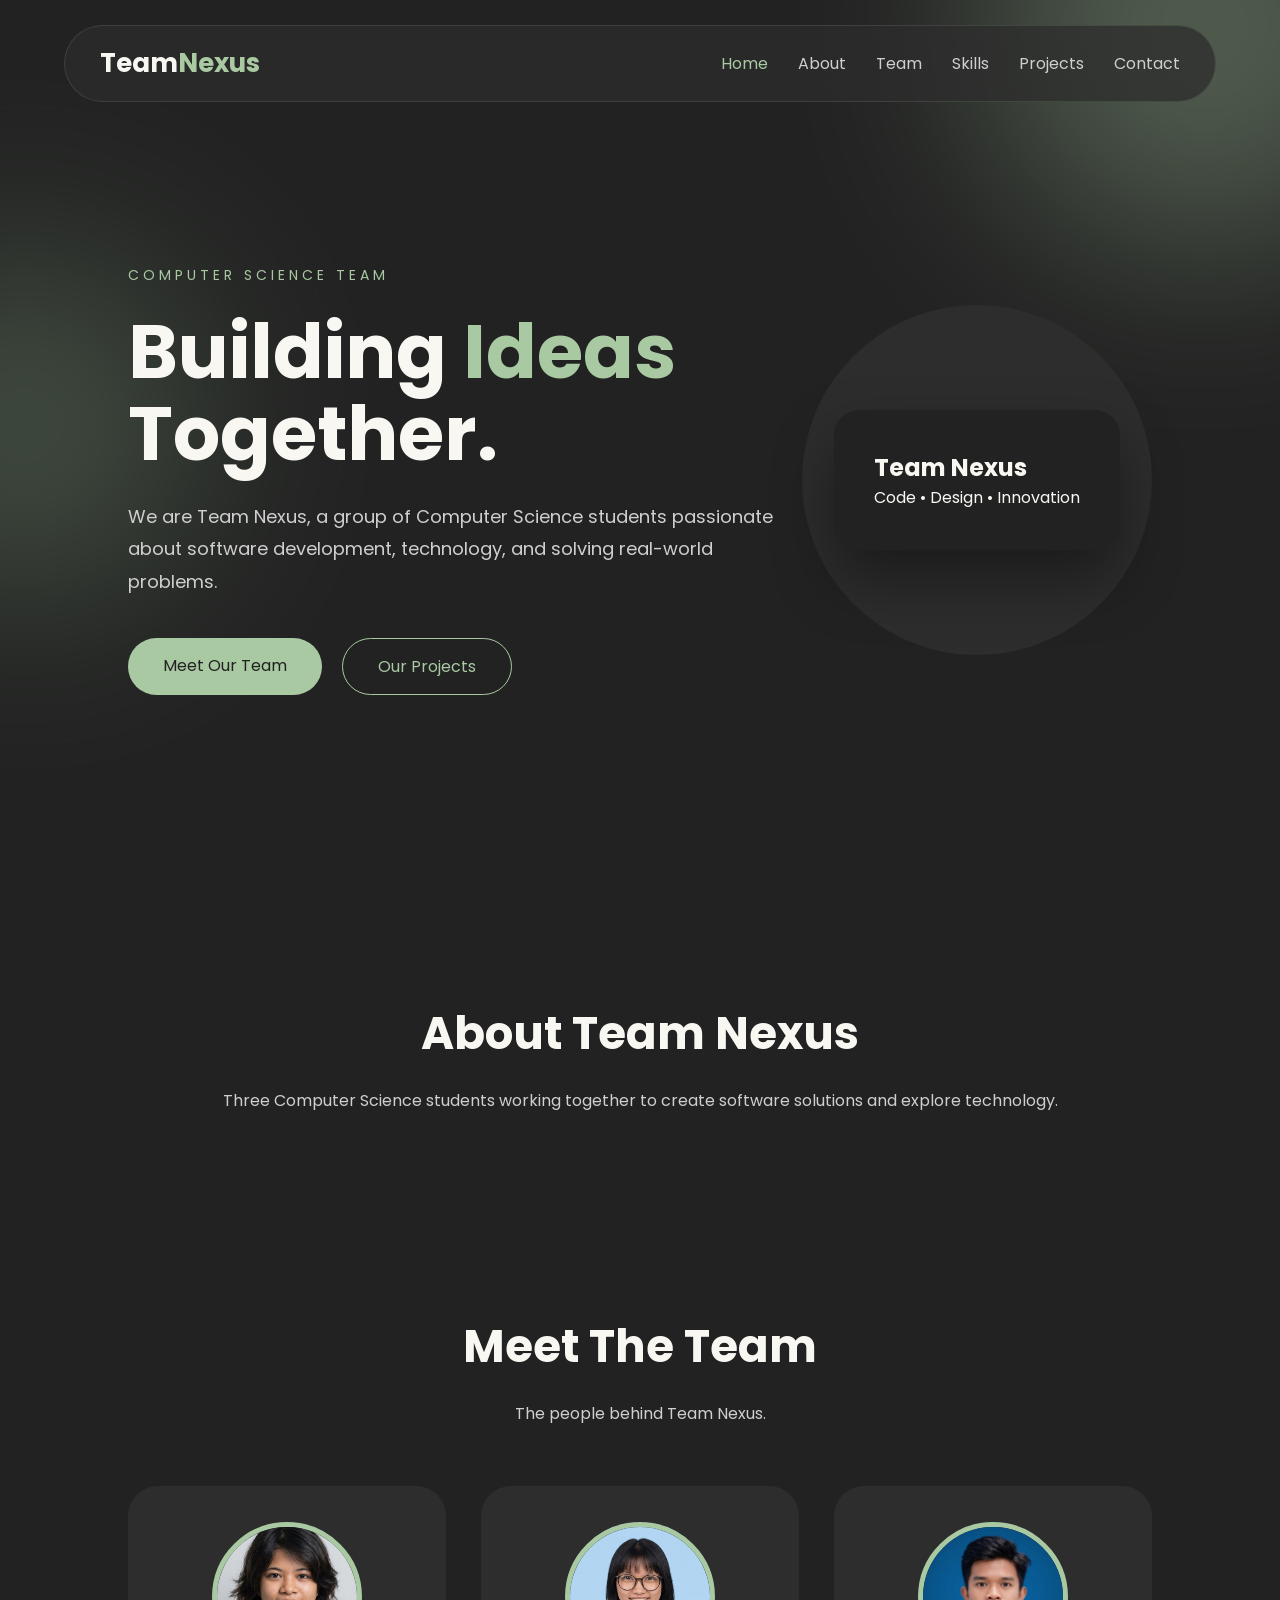
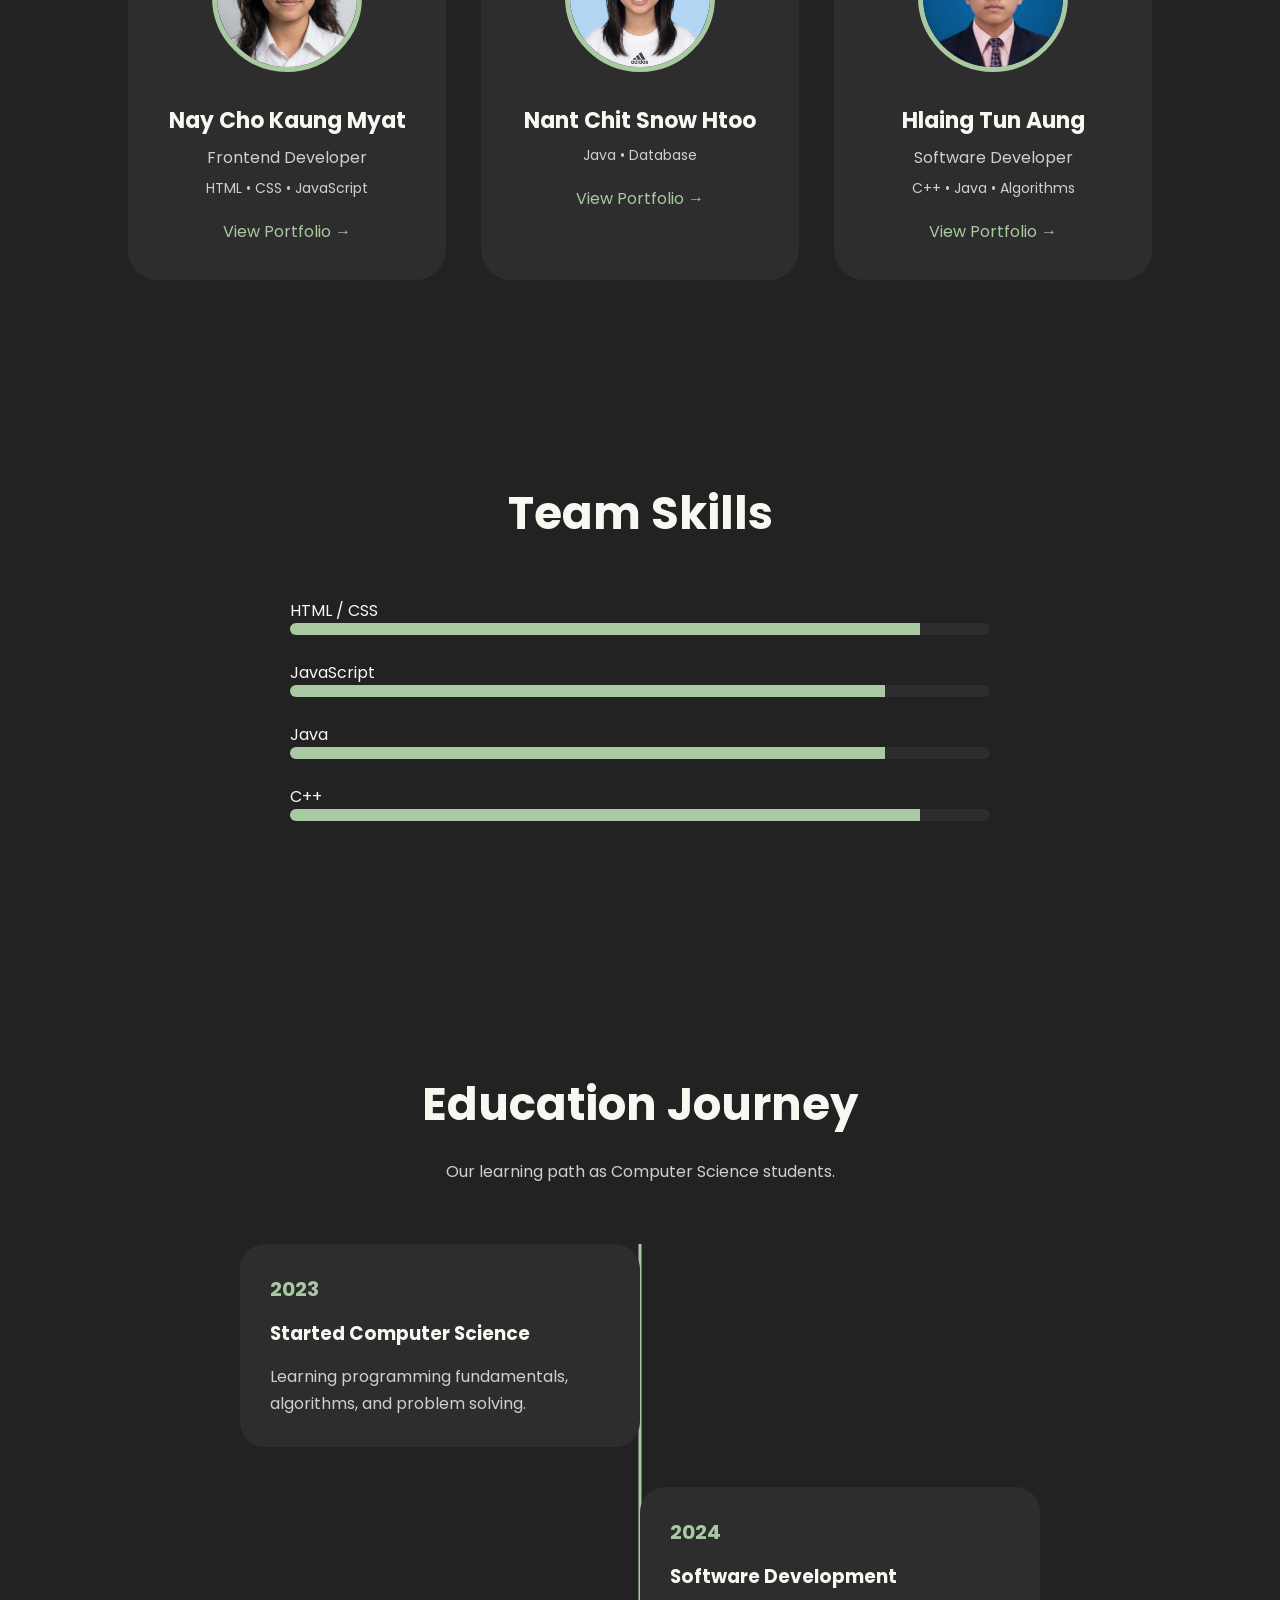
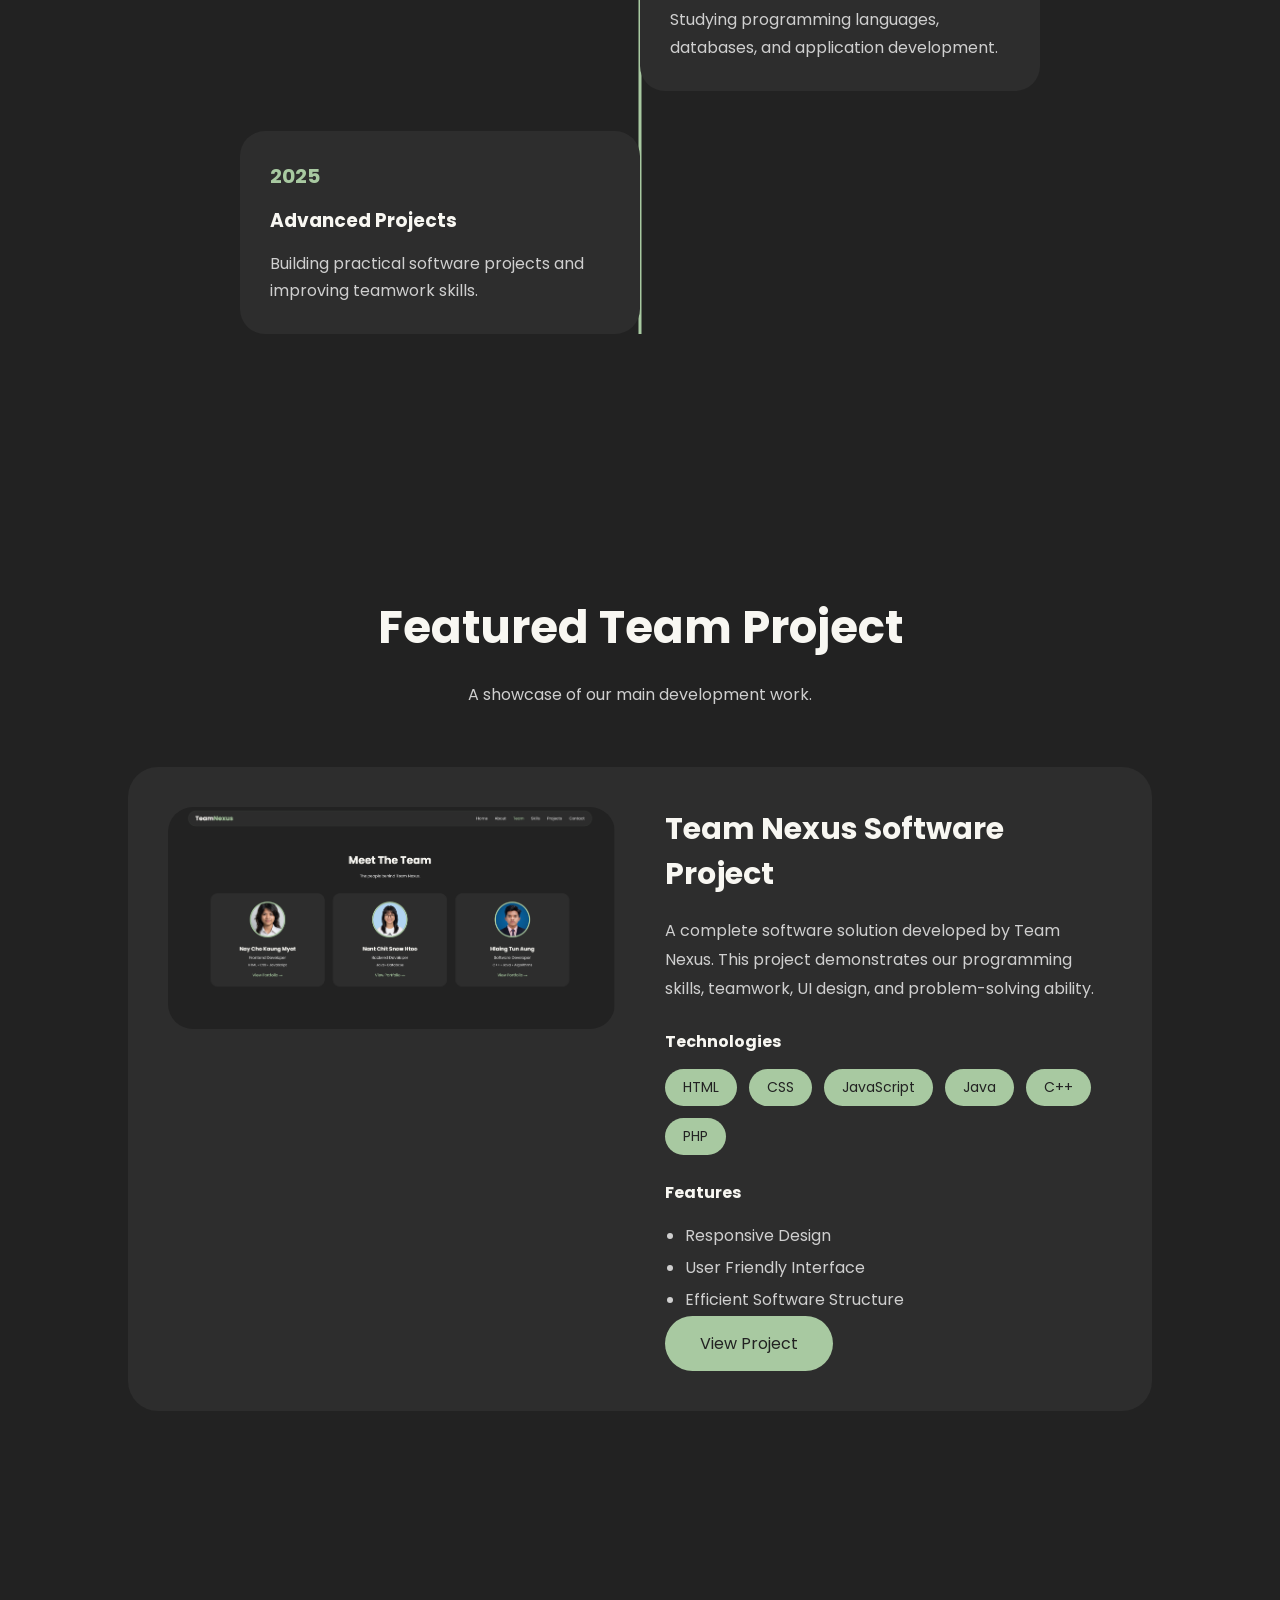
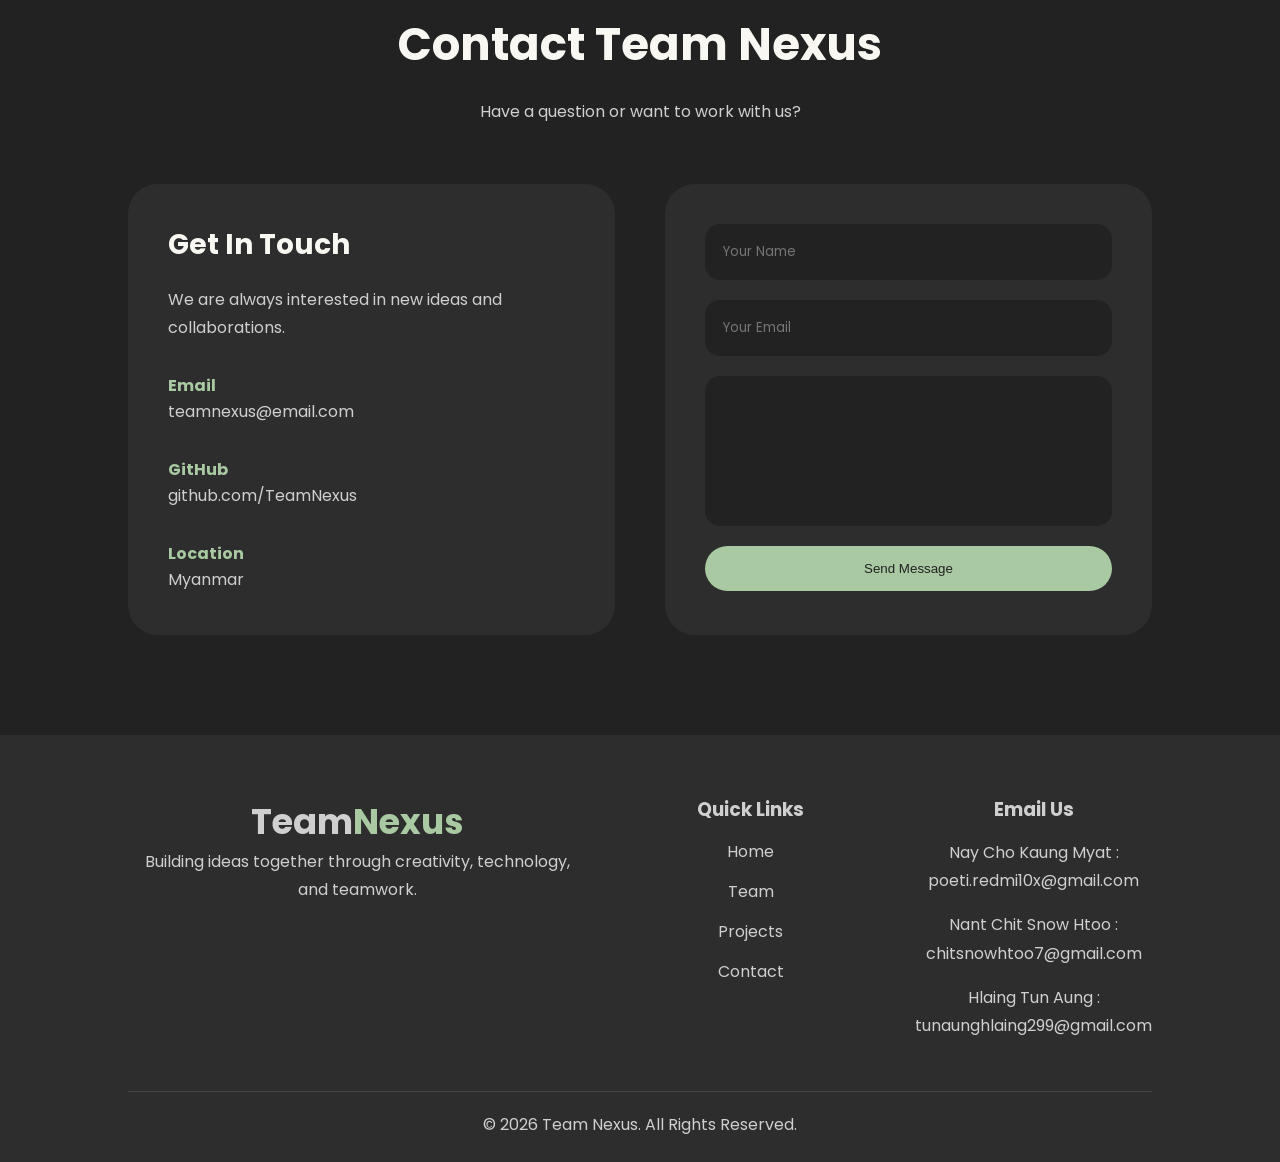
==== commit f10da631: "updated footer" ====
--- a/index.html
+++ b/index.html
@@ -284,7 +284,7 @@
 
 
     <p>
-        Backend Developer
+        
     </p>
 
 
@@ -916,6 +916,31 @@
 
 
 
+<div class="footer-links">
+
+
+        <h3>
+            Email Us
+        </h3>
+
+
+        <p>
+           Nay Cho Kaung Myat : poeti.redmi10x@gmail.com
+        </p>
+
+
+        <p>
+           Nant Chit Snow Htoo : chitsnowhtoo7@gmail.com
+        </p>
+
+
+
+        <p>
+          Hlaing Tun Aung : tunaunghlaing299@gmail.com
+        </p>
+
+
+    </div>
 
 
 </div>
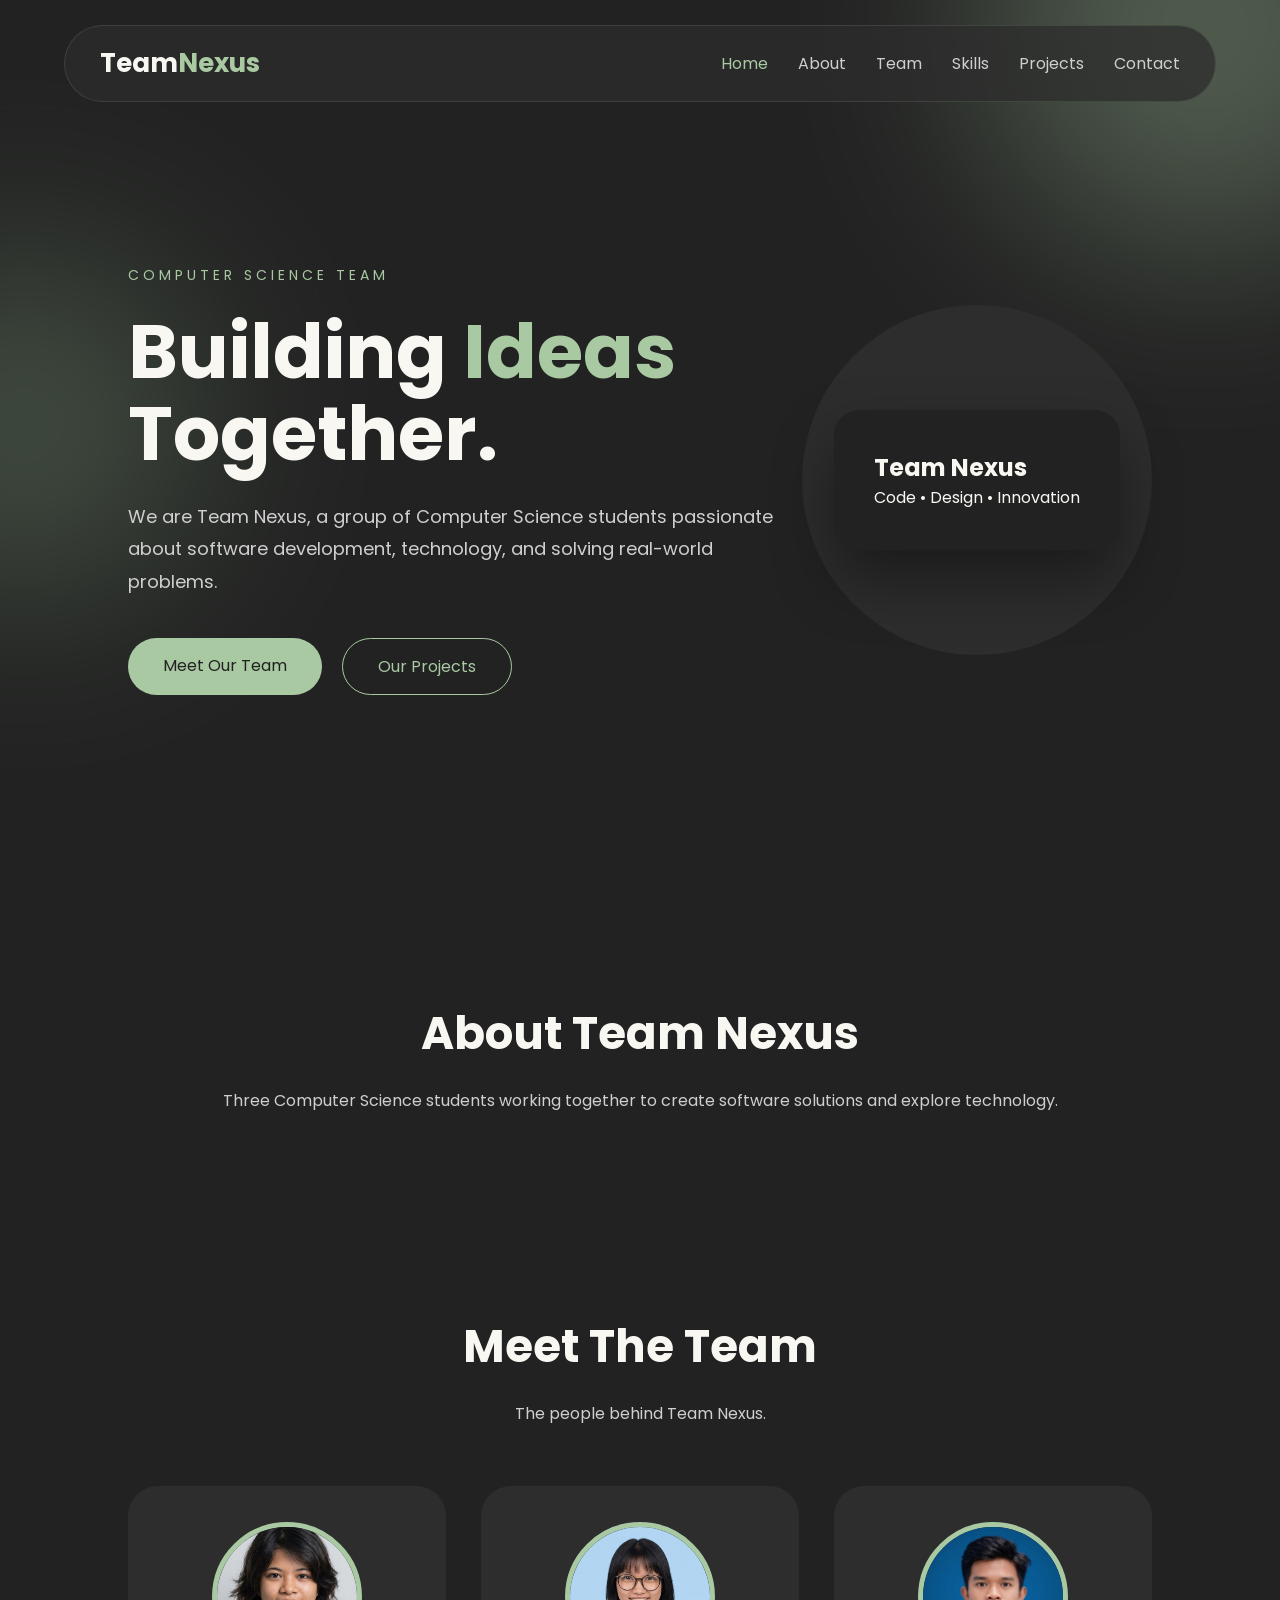
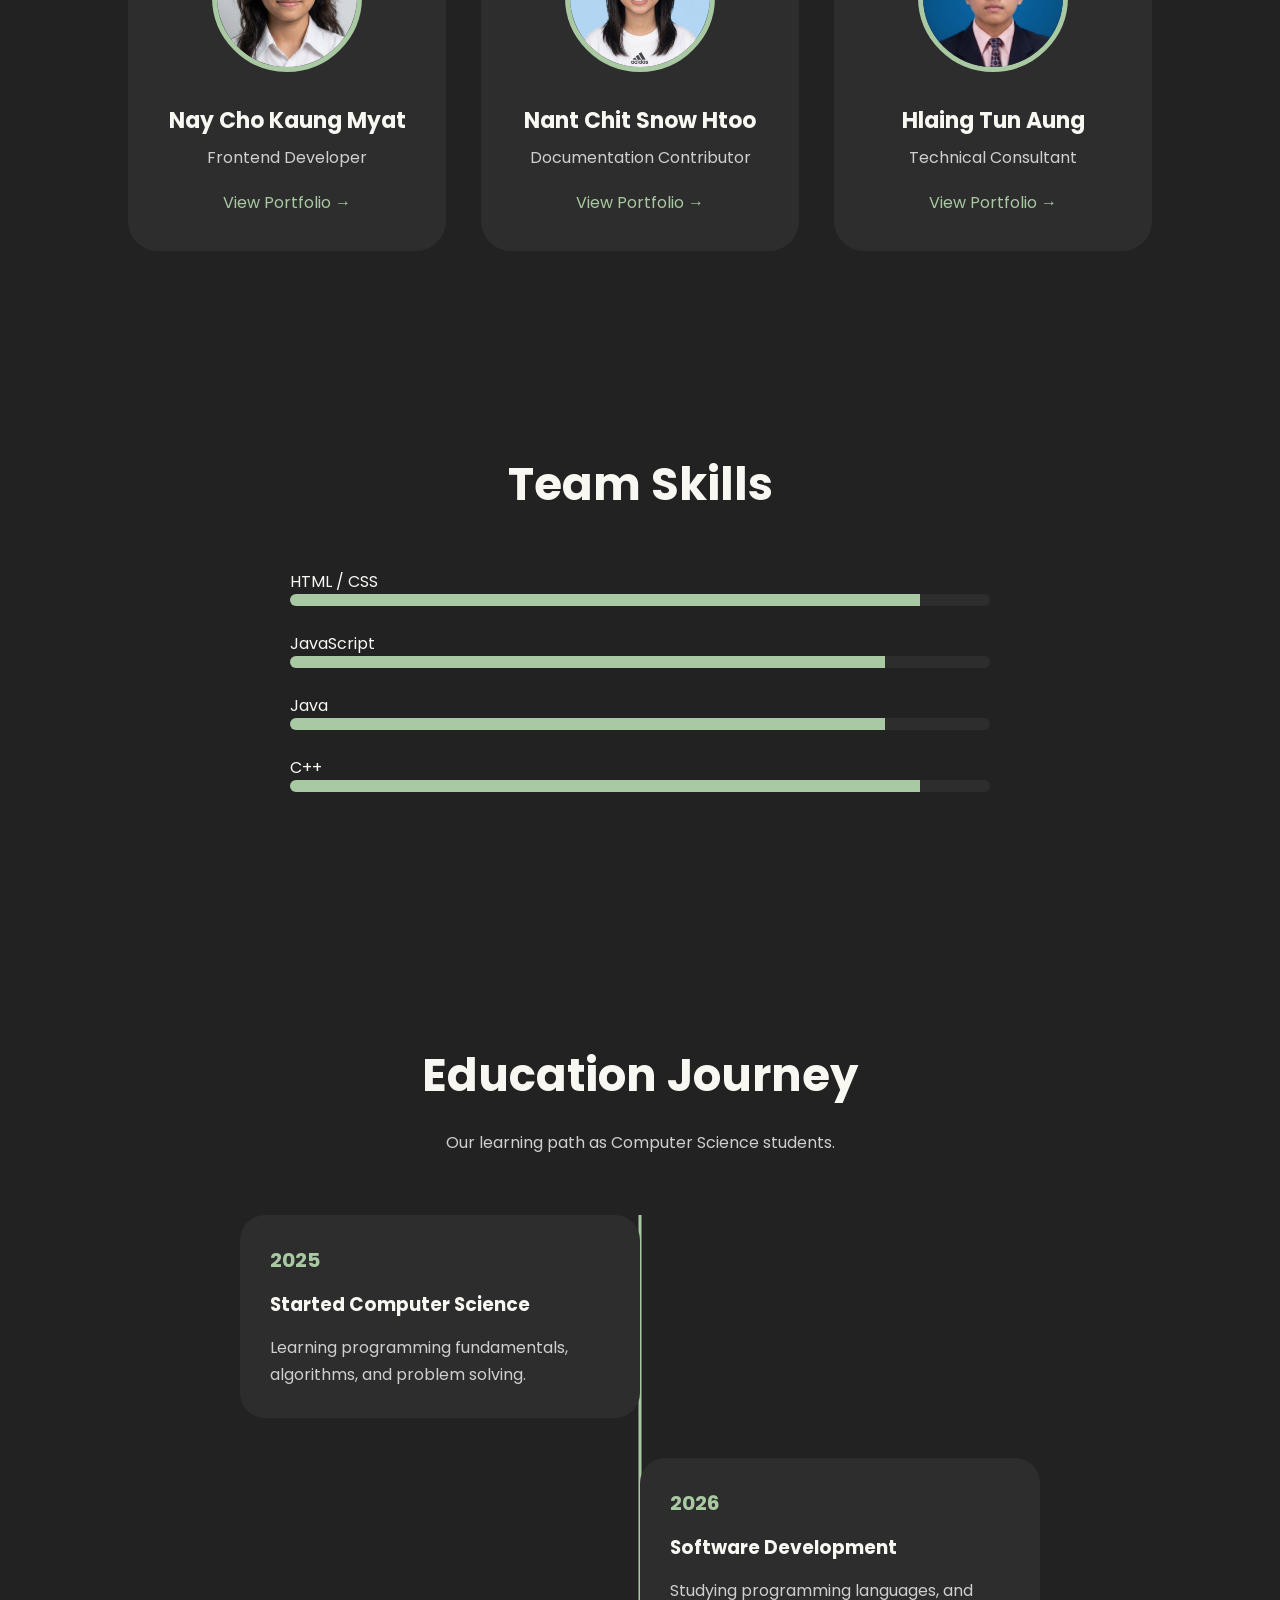
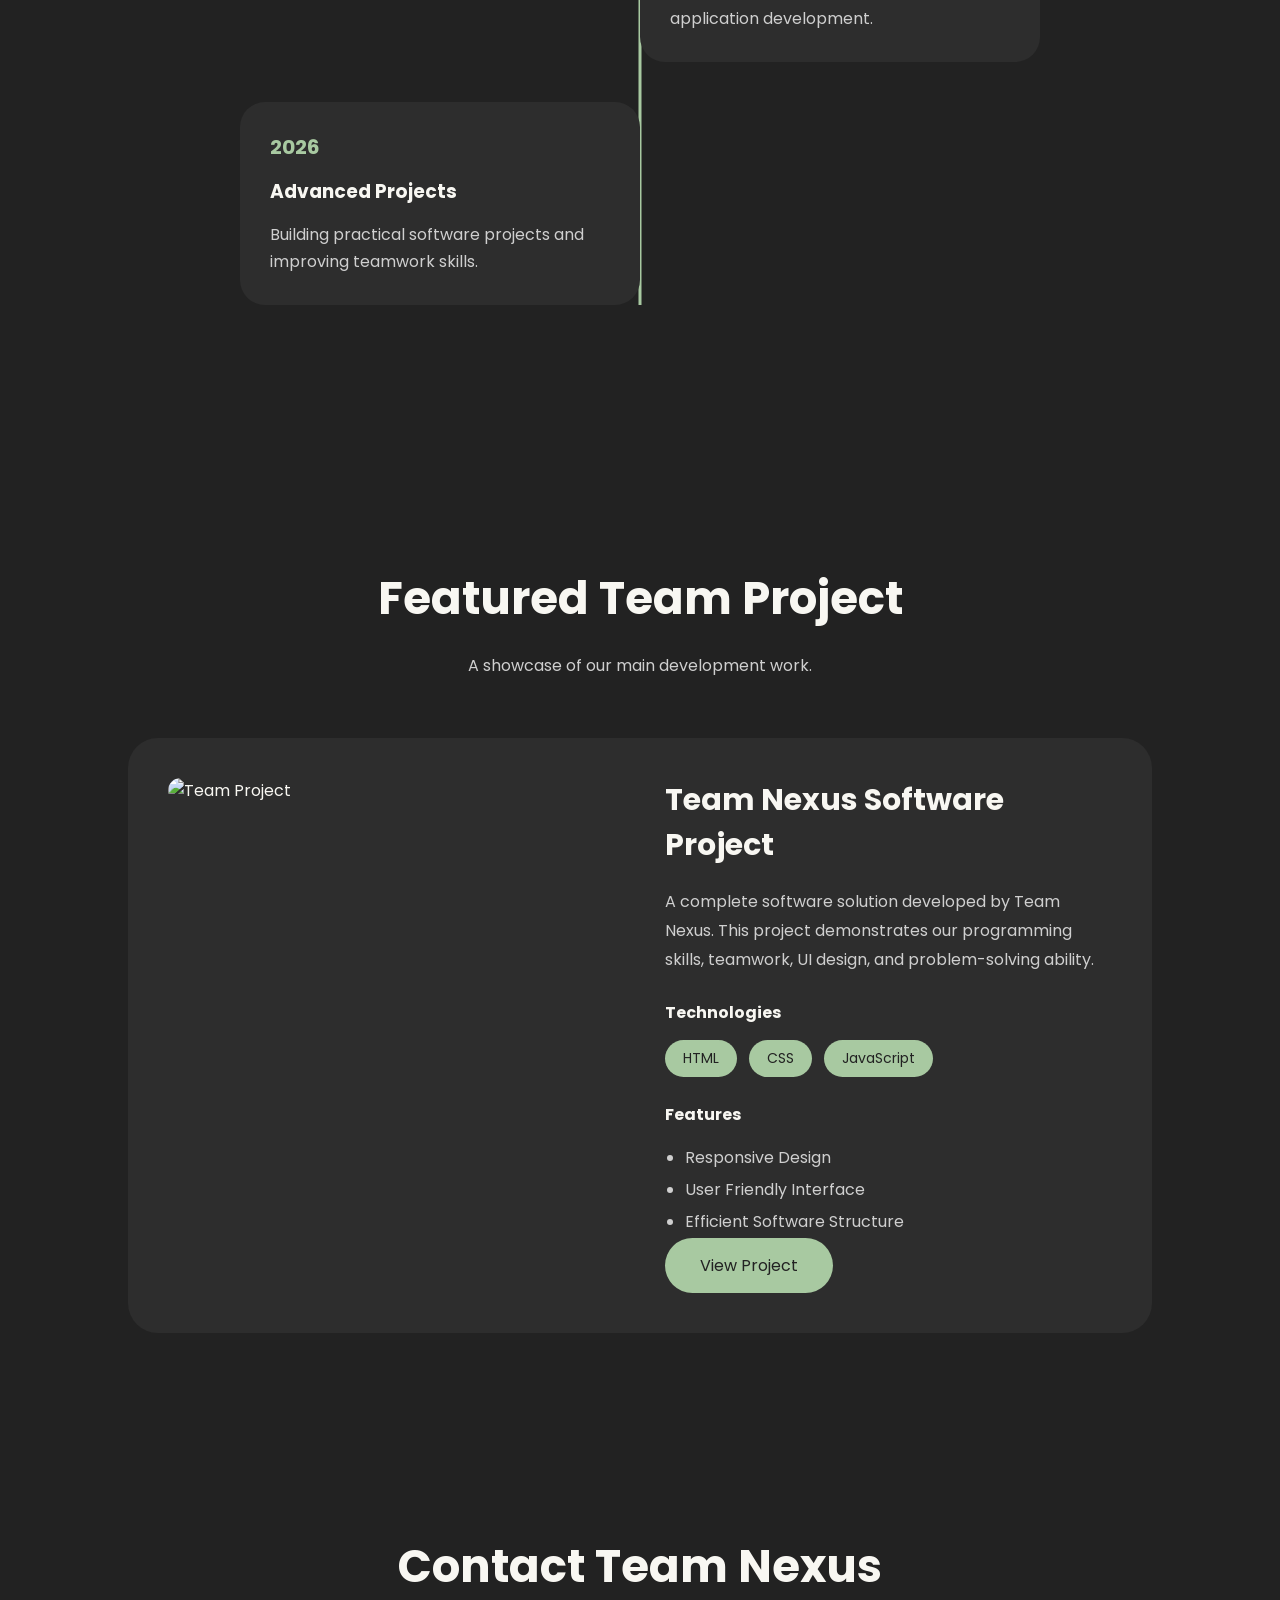
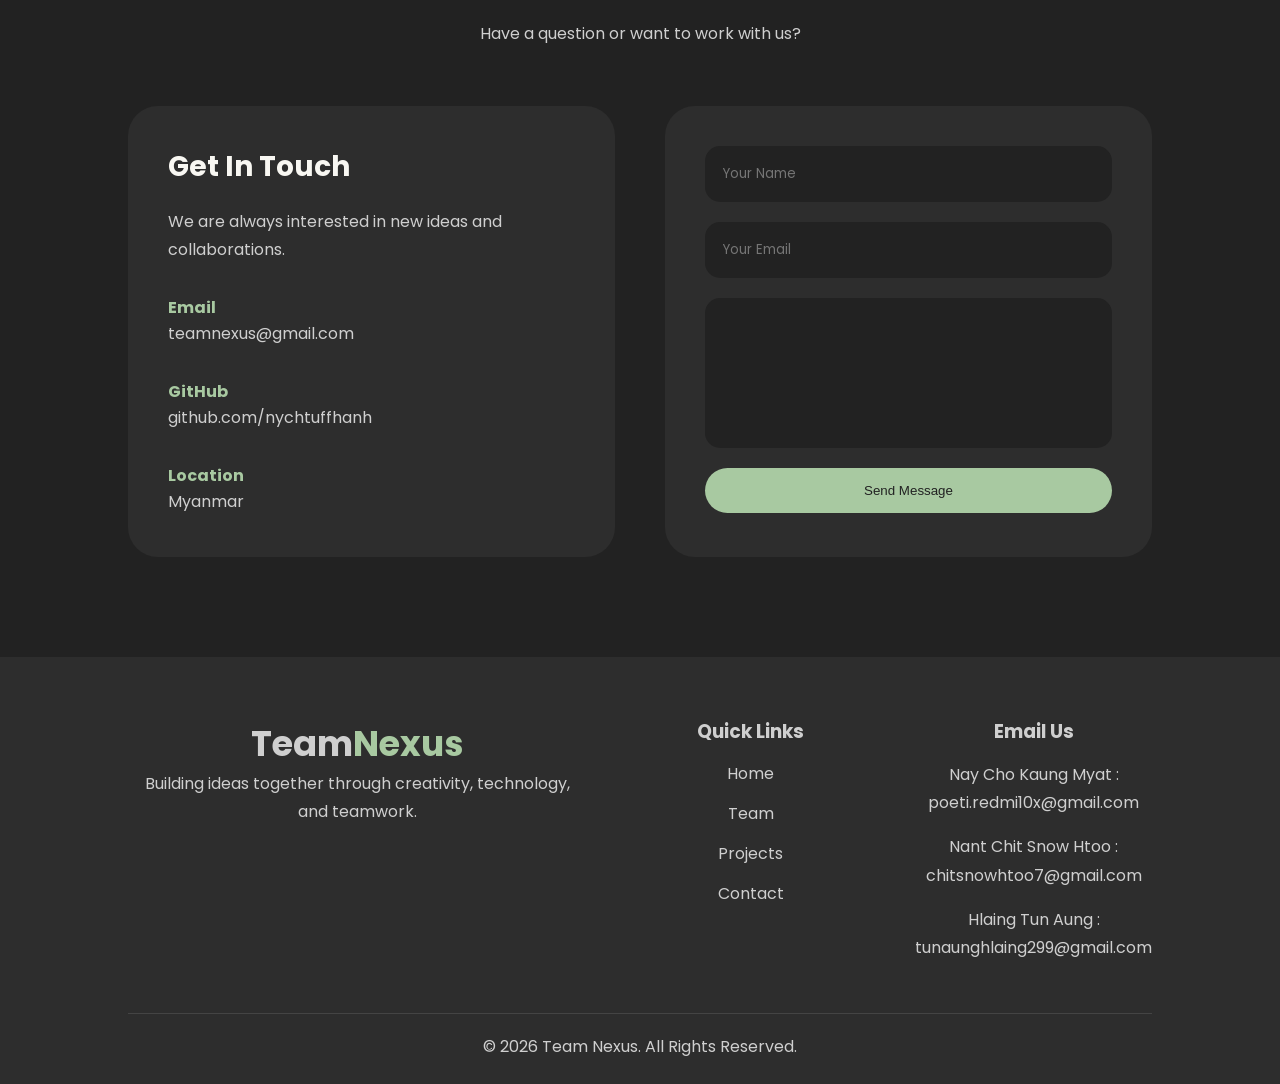
==== commit 5f5a1014: "Finalized" ====
--- a/index.html
+++ b/index.html
@@ -244,9 +244,6 @@
 
 
 
-    <p class="mini">
-        HTML • CSS • JavaScript
-    </p>
 
 
 
@@ -282,15 +279,9 @@
     </h3>
 
 
-
+    
     <p>
-        
-    </p>
-
-
-
-    <p class="mini">
-        Java • Database
+        Documentation Contributor 
     </p>
 
 
@@ -331,14 +322,12 @@
 
 
     <p>
-        Software Developer
+        Technical Consultant
     </p>
 
 
 
-    <p class="mini">
-        C++ • Java • Algorithms
-    </p>
+    
 
 
 
@@ -460,7 +449,7 @@
         <div class="timeline-item">
 
             <span>
-                2023
+                2025
             </span>
 
             <h3>
@@ -481,7 +470,7 @@
         <div class="timeline-item">
 
             <span>
-                2024
+                2026
             </span>
 
 
@@ -492,7 +481,7 @@
 
             <p>
                 Studying programming languages,
-                databases, and application development.
+               and application development.
             </p>
 
         </div>
@@ -506,7 +495,7 @@
 
 
             <span>
-                2025
+                2026
             </span>
 
 
@@ -560,7 +549,7 @@
     <div class="project-image">
 
 
-        <img src="teampj.png"
+        <img src="teamnexus.jpg"
         alt="Team Project">
 
 
@@ -615,21 +604,6 @@
                 JavaScript
             </span>
 
-
-            <span>
-                Java
-            </span>
-
-
-            <span>
-                C++
-            </span>
-
-
-            <span>
-                PHP
-            </span>
-
         </div>
 
 
@@ -741,7 +715,7 @@
 
 
             <p>
-                teamnexus@email.com
+                teamnexus@gmail.com
             </p>
 
 
@@ -760,7 +734,7 @@
 
 
             <p>
-                github.com/TeamNexus
+                github.com/nychtuffhanh
             </p>
 
 
